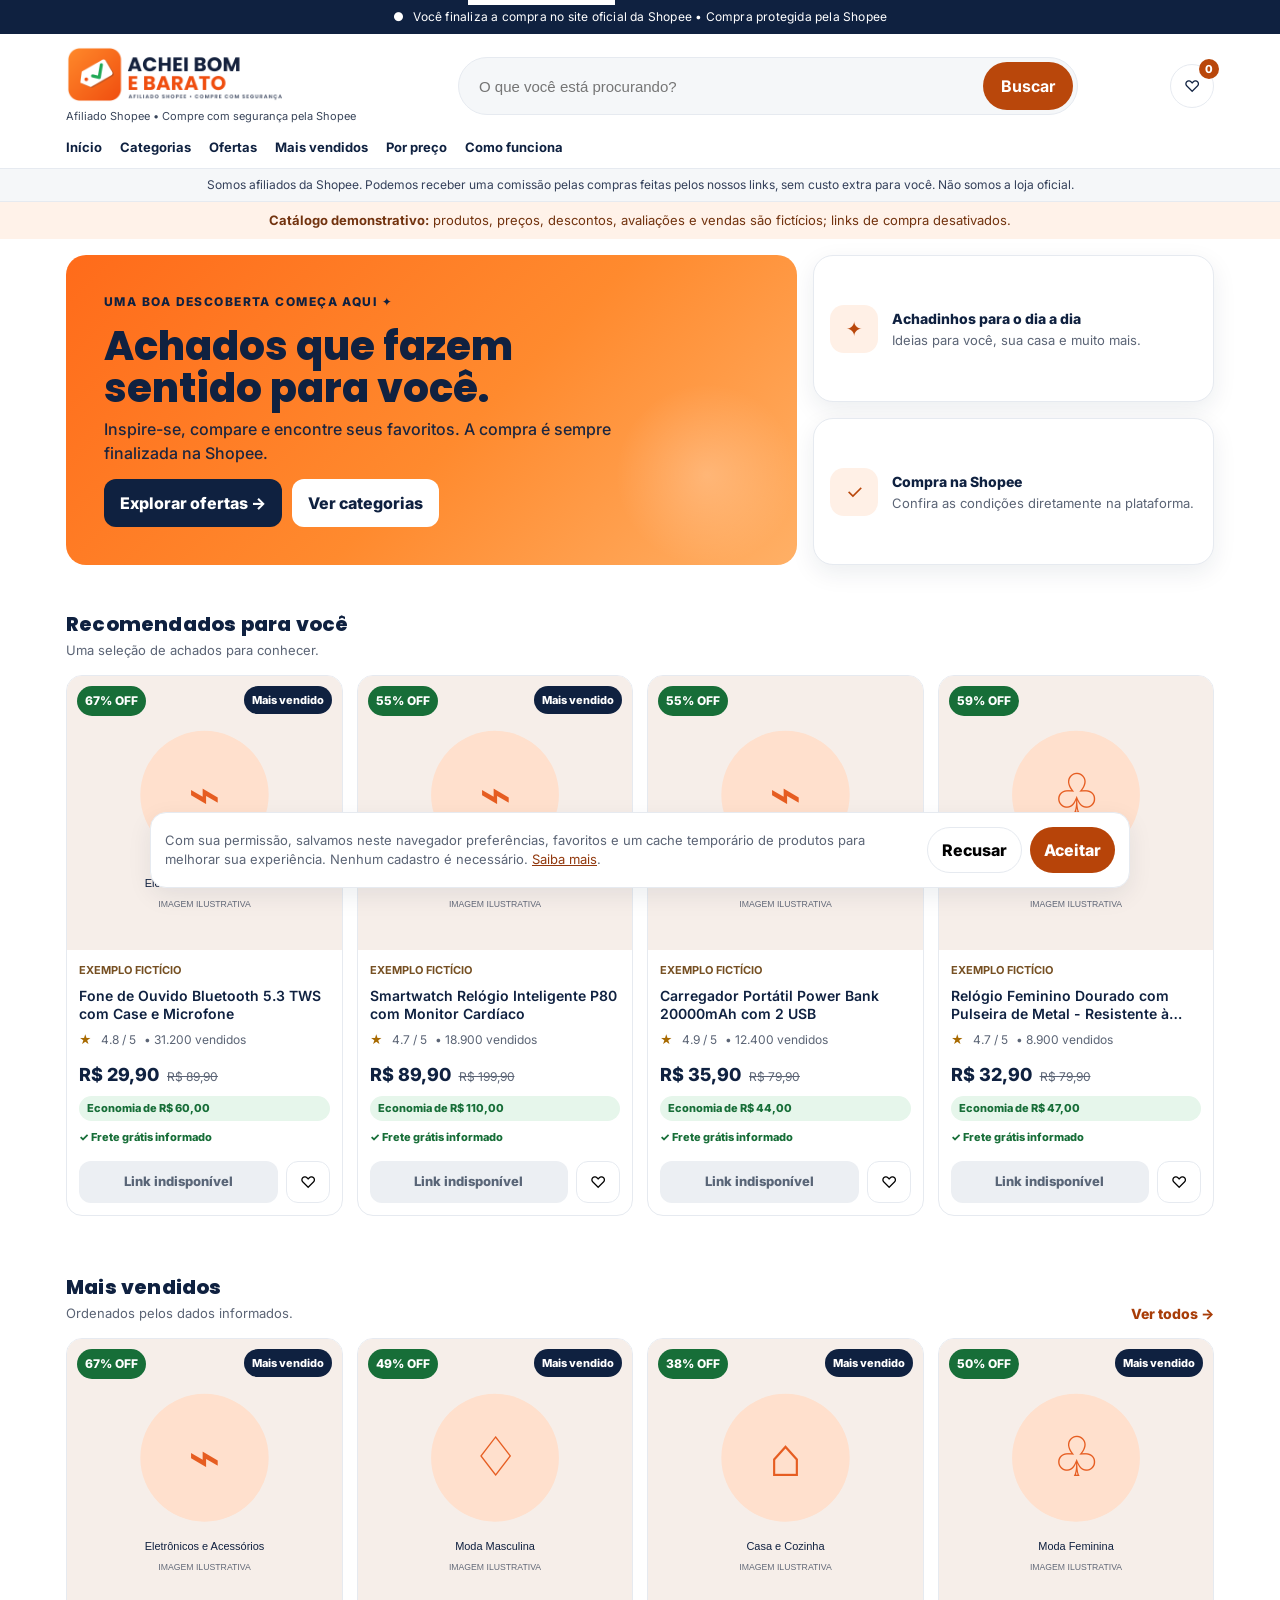
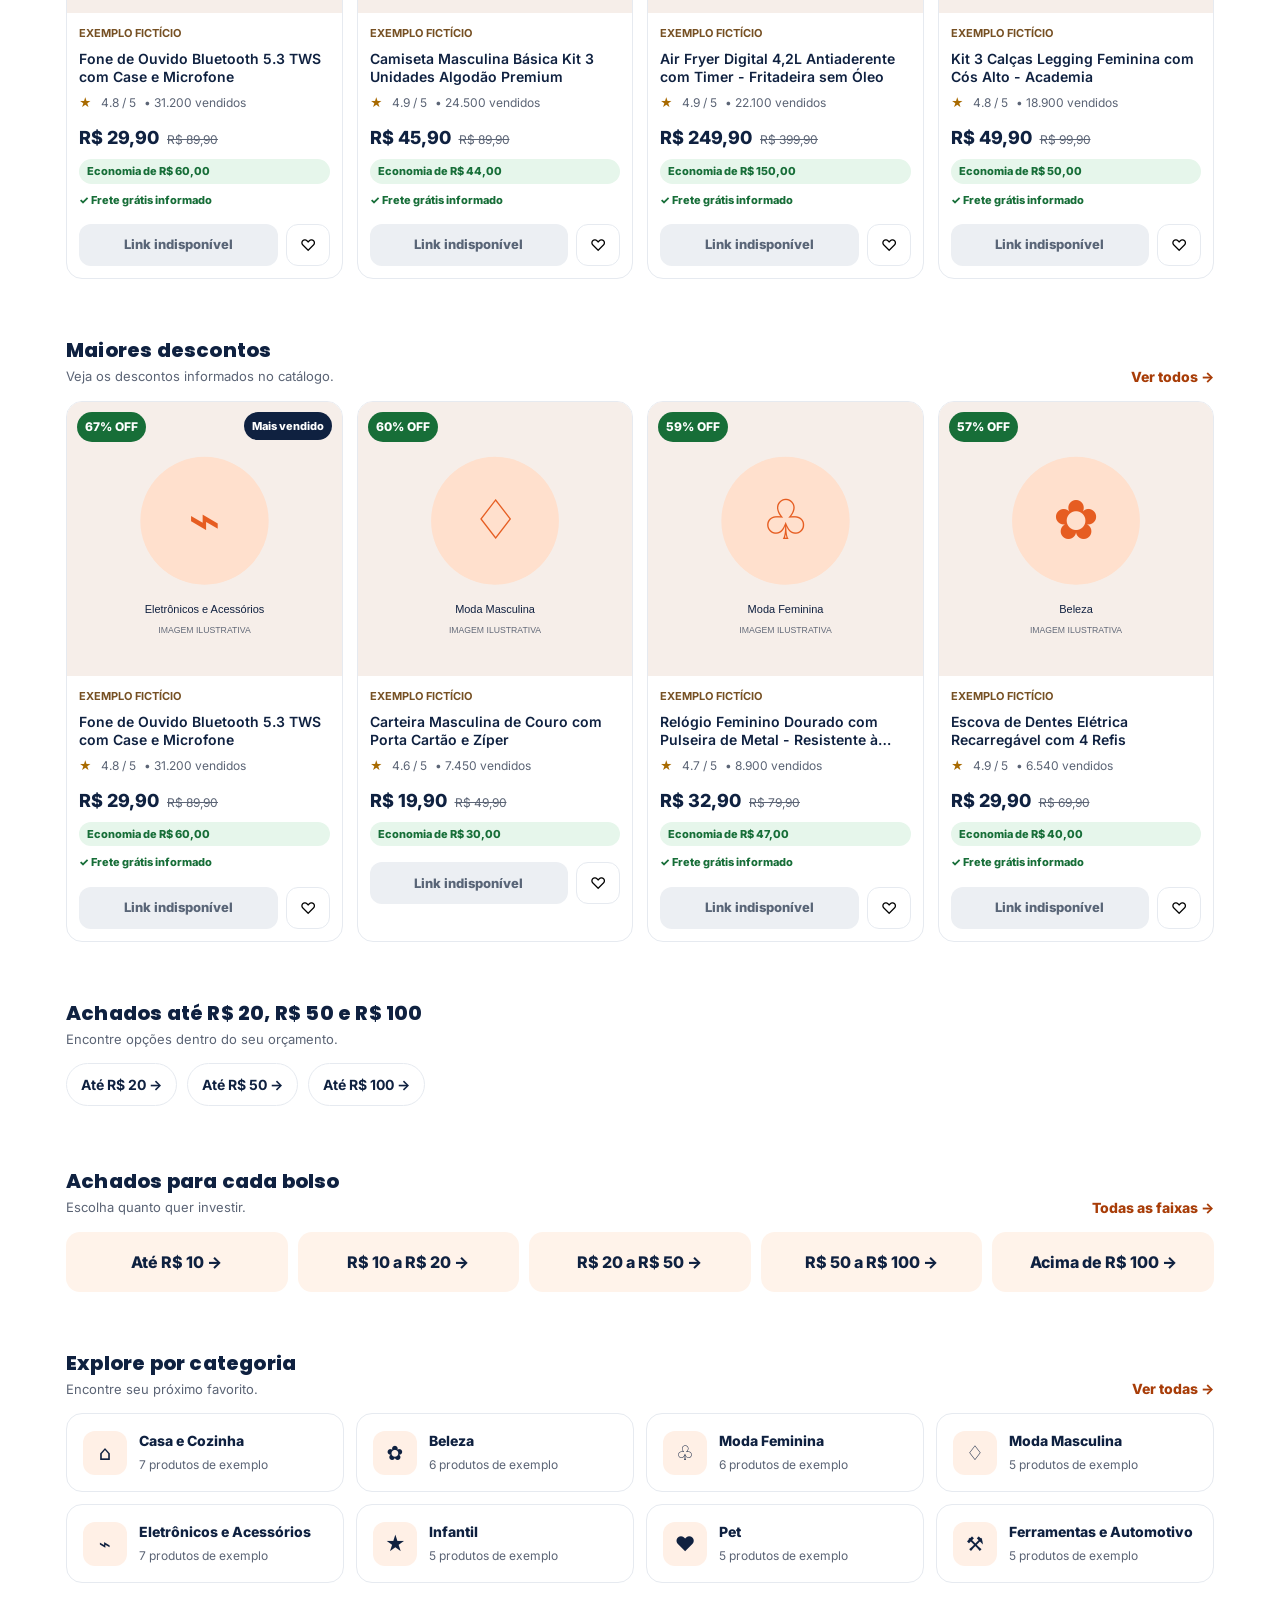
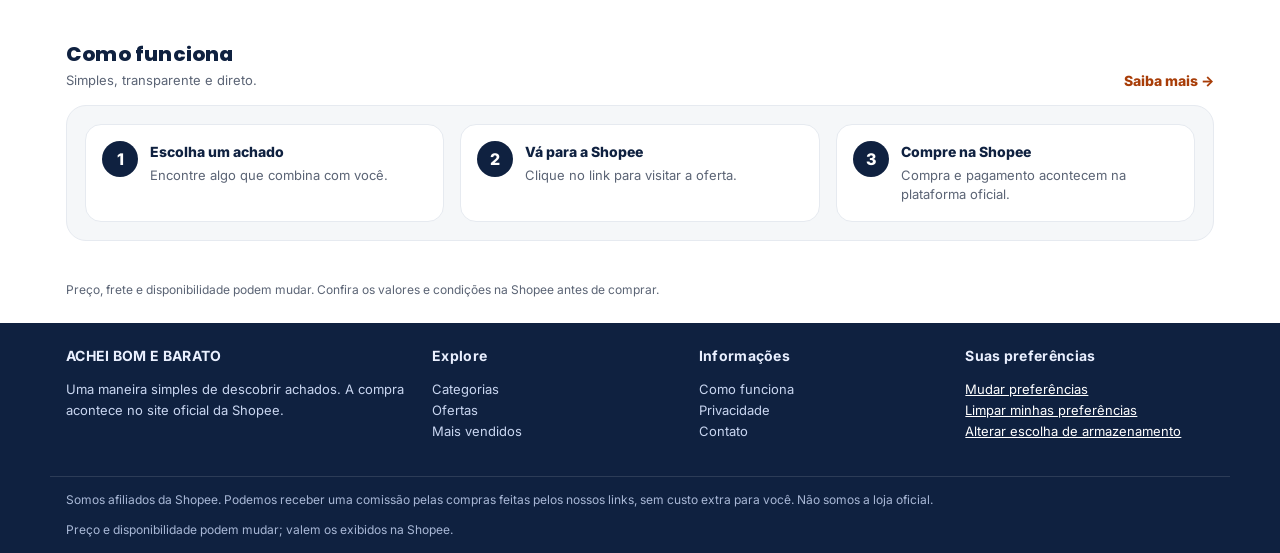
==== index.html @ 94a94089 "Add static site project" ====
<!doctype html><html lang="pt-BR"><head><meta charset="utf-8"><meta name="viewport" content="width=device-width, initial-scale=1"><title>Achados para o seu dia a dia | Achei Bom e Barato</title><meta name="description" content="Ofertas e achadinhos selecionados para descobrir na Shopee."><meta property="og:type" content="website"><meta property="og:title" content="Achados para o seu dia a dia | Achei Bom e Barato"><meta property="og:description" content="Ofertas e achadinhos selecionados para descobrir na Shopee."><meta name="twitter:card" content="summary"><meta name="twitter:title" content="Achados para o seu dia a dia | Achei Bom e Barato"><meta name="twitter:description" content="Ofertas e achadinhos selecionados para descobrir na Shopee."><link rel="stylesheet" href="style.css"></head><body data-page="index"><a class="skip" href="#conteudo">Pular para o conteúdo</a><div class="trust-bar"><span>● &nbsp; Você finaliza a compra no site oficial da Shopee • Compra protegida pela Shopee</span></div><header class="header"><div class="header-inner"><a class="brand" href="index.html" aria-label="Achei Bom e Barato - início"><img src="assets/logo.png" alt="Achei Bom e Barato"><span class="header-subtitle">Afiliado Shopee • Compre com segurança pela Shopee</span></a><div class="search-wrap"><form action="busca.html" method="get" role="search"><label class="skip" for="search">Buscar produtos</label><input id="search" name="q" type="search" placeholder="O que você está procurando?" autocomplete="off" aria-autocomplete="list" aria-controls="suggestions" aria-expanded="false"><button class="search-btn" type="submit">Buscar</button></form><div id="suggestions" class="suggestions" role="listbox"></div></div><div class="header-actions"><a class="icon-btn" href="busca.html?favoritos=1" aria-label="Ver favoritos">♡<span class="badge" id="fav-count">0</span></a></div></div><nav class="nav-row" aria-label="Navegação principal"><a href="index.html">Início</a><a href="categorias.html">Categorias</a><a href="ofertas.html">Ofertas</a><a href="mais-vendidos.html">Mais vendidos</a><a href="faixas-de-preco.html">Por preço</a><a href="como-funciona.html">Como funciona</a></nav></header><div class="affiliate-strip">Somos afiliados da Shopee. Podemos receber uma comissão pelas compras feitas pelos nossos links, sem custo extra para você. Não somos a loja oficial.</div><div class="demo-strip"><strong>Catálogo demonstrativo:</strong> produtos, preços, descontos, avaliações e vendas são fictícios; links de compra desativados.</div><main id="conteudo"><div class="hero"><div class="hero-grid"><div class="banner"><div class="banner-eyebrow">Uma boa descoberta começa aqui ✦</div><h1>Achados que fazem<br>sentido para você.</h1><p>Inspire-se, compare e encontre seus favoritos. A compra é sempre finalizada na Shopee.</p><div class="banner-cta"><a class="btn-primary" href="ofertas.html">Explorar ofertas →</a><a class="btn-light" href="categorias.html">Ver categorias</a></div></div><div class="side-cards"><div class="mini-card"><div class="ico">✦</div><div><h3>Achadinhos para o dia a dia</h3><p>Ideias para você, sua casa e muito mais.</p></div></div><div class="mini-card"><div class="ico">✓</div><div><h3>Compra na Shopee</h3><p>Confira as condições diretamente na plataforma.</p></div></div></div></div></div><div class="container"><section class="section"><div class="section-head"><div><h2>Recomendados para você</h2><p>Uma seleção de achados para conhecer.</p></div></div><div class="grid" id="recomendados"><div class="card skeleton"><div class="card-img"></div><div class="card-body"></div></div></div></section><section class="section"><div class="section-head"><div><h2>Continue de onde parou</h2><p>Seus produtos vistos recentemente.</p></div></div><div class="grid" id="continue"><div class="card skeleton"><div class="card-img"></div><div class="card-body"></div></div></div></section><section class="section"><div class="section-head"><div><h2>Quem viu isso também viu</h2><p>Mais produtos das categorias que você visitou.</p></div></div><div class="grid" id="relacionados"><div class="card skeleton"><div class="card-img"></div><div class="card-body"></div></div></div></section><section class="section"><div class="section-head"><div><h2>Mais vendidos</h2><p>Ordenados pelos dados informados.</p></div><a class="link" href="mais-vendidos.html">Ver todos →</a></div><div class="grid" id="vendidos"><div class="card skeleton"><div class="card-img"></div><div class="card-body"></div></div></div></section><section class="section"><div class="section-head"><div><h2>Maiores descontos</h2><p>Veja os descontos informados no catálogo.</p></div><a class="link" href="ofertas.html">Ver todos →</a></div><div class="grid" id="descontos"><div class="card skeleton"><div class="card-img"></div><div class="card-body"></div></div></div></section><section class="section"><div class="section-head"><div><h2>Achados até R$ 20, R$ 50 e R$ 100</h2><p>Encontre opções dentro do seu orçamento.</p></div></div><div class="chips"><a class="chip" href="busca.html?max=20">Até R$ 20 →</a><a class="chip" href="busca.html?max=50">Até R$ 50 →</a><a class="chip" href="busca.html?max=100">Até R$ 100 →</a></div></section><section class="section"><div class="section-head"><div><h2>Achados para cada bolso</h2><p>Escolha quanto quer investir.</p></div><a class="link" href="faixas-de-preco.html">Todas as faixas →</a></div><div class="price-links"><a class="price-tile" href="busca.html?max=10">Até R$ 10 →</a><a class="price-tile" href="busca.html?min=10&max=20">R$ 10 a R$ 20 →</a><a class="price-tile" href="busca.html?min=20&max=50">R$ 20 a R$ 50 →</a><a class="price-tile" href="busca.html?min=50&max=100">R$ 50 a R$ 100 →</a><a class="price-tile" href="busca.html?min=100">Acima de R$ 100 →</a></div></section><section class="section"><div class="section-head"><div><h2>Explore por categoria</h2><p>Encontre seu próximo favorito.</p></div><a class="link" href="categorias.html">Ver todas →</a></div><div id="cats" class="cat-grid"></div></section><section class="section"><div class="section-head"><div><h2>Como funciona</h2><p>Simples, transparente e direto.</p></div><a class="link" href="como-funciona.html">Saiba mais →</a></div><div class="how"><div class="step"><span class="step-num">1</span><div><h3>Escolha um achado</h3><p>Encontre algo que combina com você.</p></div></div><div class="step"><span class="step-num">2</span><div><h3>Vá para a Shopee</h3><p>Clique no link para visitar a oferta.</p></div></div><div class="step"><span class="step-num">3</span><div><h3>Compre na Shopee</h3><p>Compra e pagamento acontecem na plataforma oficial.</p></div></div></div></section><p class="info-text">Preço, frete e disponibilidade podem mudar. Confira os valores e condições na Shopee antes de comprar.</p></div></main><footer class="footer"><div class="footer-inner"><div><h4>ACHEI BOM E BARATO</h4><p>Uma maneira simples de descobrir achados. A compra acontece no site oficial da Shopee.</p></div><div><h4>Explore</h4><p><a href="categorias.html">Categorias</a><br><a href="ofertas.html">Ofertas</a><br><a href="mais-vendidos.html">Mais vendidos</a></p></div><div><h4>Informações</h4><p><a href="como-funciona.html">Como funciona</a><br><a href="privacidade.html">Privacidade</a><br><a href="contato.html">Contato</a></p></div><div><h4>Suas preferências</h4><p><button type="button" data-preferences>Mudar preferências</button><br><button type="button" data-clear>Limpar minhas preferências</button><br><button type="button" data-consent>Alterar escolha de armazenamento</button></p></div></div><div class="footer-bottom"><span>Somos afiliados da Shopee. Podemos receber uma comissão pelas compras feitas pelos nossos links, sem custo extra para você. Não somos a loja oficial.</span><span>Preço e disponibilidade podem mudar; valem os exibidos na Shopee.</span></div></footer><div id="cookie" class="lgpd" hidden><p>Com sua permissão, salvamos neste navegador preferências, favoritos e um cache temporário de produtos para melhorar sua experiência. Nenhum cadastro é necessário. <a class="cookie-link" href="privacidade.html">Saiba mais</a>.</p><div class="lgpd-actions"><button class="btn-decline" data-decline>Recusar</button><button class="btn-accept" data-accept>Aceitar</button></div></div><div id="modal" class="modal" hidden><div class="modal-backdrop" data-close></div><section class="modal-box" role="dialog" aria-modal="true" aria-labelledby="modal-title" tabindex="-1"><div class="modal-head"><h3 id="modal-title"></h3><button class="close" data-close aria-label="Fechar">×</button></div><div class="modal-body" id="modal-body"></div></section></div><script src="app.js" defer></script></body></html>
---- style.css ----
/* ACHEI BOM E BARATO - style.css
   Paleta: laranja #FF6B1A / #FF5A00, navy #0F2140, branco, cinza #F5F7FA, verde #12A150
   Tipografia: Poppins + Inter via Google Fonts
   Mobile-first, acessível, performance
*/
@import url('https://fonts.googleapis.com/css2?family=Inter:wght@400;500;600;700&family=Poppins:wght@600;700;800&display=swap');

:root{
  --laranja:#FF6B1A;
  --laranja-esc:#E85E12;
  --laranja-claro:#FFF0E6;
  --navy:#0F2140;
  --navy-2:#132A52;
  --cinza-bg:#F5F7F9;
  --cinza-borda:#E6EAF0;
  --cinza-text:#5B6475;
  --verde:#12A150;
  --verde-claro:#E6F6EB;
  --branco:#FFFFFF;
  --sombra:0 8px 24px rgba(15,33,64,.08);
  --sombra-hover:0 12px 32px rgba(15,33,64,.14);
  --raio:16px;
  --raio-sm:10px;
  --max:1180px;
}
*{box-sizing:border-box}
html{scroll-behavior:smooth}
body{
  margin:0;
  font-family:Inter, system-ui, -apple-system, Segoe UI, Roboto, Arial, sans-serif;
  color:var(--navy);
  background:var(--branco);
  line-height:1.5;
}
img{max-width:100%;display:block}
a{color:inherit;text-decoration:none}
a:focus-visible, button:focus-visible, input:focus-visible, select:focus-visible{outline:3px solid #FFD2B8; outline-offset:2px}
button{font:inherit}

/* --- Top trust bar --- */
.trust-bar{
  background:var(--navy);
  color:#fff;
  font-size:13px;
  text-align:center;
  padding:8px 14px;
  letter-spacing:.2px;
}
.trust-bar span{display:inline-flex;align-items:center;gap:8px;flex-wrap:wrap;justify-content:center}
.trust-bar .dot{width:8px;height:8px;background:var(--verde);border-radius:999px;display:inline-block;box-shadow:0 0 0 6px rgba(18,161,80,.18)}

/* --- Header --- */
.header{
  position:sticky;top:0;z-index:40;
  background:rgba(255,255,255,.96); backdrop-filter: blur(10px);
  border-bottom:1px solid var(--cinza-borda);
}
.header-inner{
  max-width:var(--max);margin:0 auto;
  padding:12px 16px;
  display:grid;grid-template-columns:auto 1fr auto;
  gap:16px;align-items:center;
}
.brand{display:flex;align-items:center;gap:12px;min-width:0}
.brand img{height:54px;width:auto;object-fit:contain}
.brand-text{line-height:1}
.brand-text strong{font-family:Poppins,sans-serif;font-weight:800;font-size:20px;color:var(--navy);display:block;letter-spacing:.2px}
.brand-text small{font-size:11px;color:var(--cinza-text);font-weight:600;letter-spacing:.2px}
.nav{display:flex;align-items:center;gap:10px}
.nav a{font-weight:600;font-size:14px;padding:8px 12px;border-radius:999px;color:var(--navy)}
.nav a:hover{background:var(--laranja-claro)}
.nav a.active{background:var(--navy);color:#fff}
.menu-btn{display:none;border:1px solid var(--cinza-borda);background:#fff;border-radius:10px;padding:10px 12px}
.search-wrap{position:relative;max-width:620px;width:100%;justify-self:center}
.search-wrap form{display:flex;align-items:center;gap:0;background:var(--cinza-bg);border:1px solid var(--cinza-borda);border-radius:999px;padding:4px;overflow:hidden}
.search-wrap input{flex:1;border:0;background:transparent;padding:12px 16px;font-size:15px;outline:none;min-width:0}
.search-wrap button.search-btn{background:var(--laranja);color:#fff;border:0;border-radius:999px;padding:12px 18px;font-weight:700;cursor:pointer}
.search-wrap button.search-btn:hover{background:var(--laranja-esc)}
.suggestions{
  position:absolute;left:0;right:0;top:calc(100% + 8px);
  background:#fff;border:1px solid var(--cinza-borda);border-radius:16px;box-shadow:var(--sombra);
  overflow:hidden;display:none;max-height:360px;overflow-y:auto;z-index:50
}
.suggestions.open{display:block}
.sug-item{padding:12px 14px;display:flex;align-items:center;gap:10px;cursor:pointer;font-size:14px}
.sug-item:hover,.sug-item[aria-selected="true"]{background:var(--laranja-claro)}
.sug-item small{color:var(--cinza-text)}
.header-actions{display:flex;align-items:center;gap:8px}
.icon-btn{position:relative;border:1px solid var(--cinza-borda);background:#fff;border-radius:999px;width:44px;height:44px;display:grid;place-items:center;cursor:pointer}
.icon-btn:hover{background:var(--cinza-bg)}
.badge{position:absolute;top:-6px;right:-6px;background:var(--laranja);color:#fff;font-size:11px;font-weight:800;min-width:20px;height:20px;border-radius:999px;display:grid;place-items:center;padding:0 4px}

/* --- Hero / Banner --- */
.hero{max-width:var(--max);margin:16px auto;padding:0 16px}
.hero-grid{display:grid;grid-template-columns:1.55fr .85fr;gap:16px}
.banner{
  background:linear-gradient(135deg, #FF6B1A 0%, #FF8A2E 55%, #FFB066 100%);
  color:#fff;border-radius:20px;padding:24px;position:relative;overflow:hidden;min-height:280px;
  display:flex;flex-direction:column;justify-content:center;
}
.banner::after{content:"";position:absolute;inset:auto -40px -40px auto;width:260px;height:260px;background:radial-gradient(closest-side, rgba(255,255,255,.22), transparent 70%);border-radius:50%}
.banner h1{font-family:Poppins,sans-serif;font-size:32px;line-height:1.05;margin:0 0 8px;font-weight:800;text-shadow:0 2px 10px rgba(0,0,0,.08)}
.banner p{margin:0 0 14px;opacity:.95;font-weight:500;max-width:560px}
.banner-cta{display:flex;gap:10px;flex-wrap:wrap}
.btn-primary{background:var(--navy);color:#fff;border:0;border-radius:12px;padding:12px 16px;font-weight:800;cursor:pointer;display:inline-flex;align-items:center;gap:8px}
.btn-primary:hover{background:var(--navy-2)}
.btn-light{background:#fff;color:var(--navy);border:0;border-radius:12px;padding:12px 16px;font-weight:800;cursor:pointer}
.side-cards{display:grid;gap:16px}
.mini-card{background:#fff;border:1px solid var(--cinza-borda);border-radius:20px;padding:16px;display:flex;gap:14px;align-items:center;box-shadow:var(--sombra)}
.mini-card .ico{width:48px;height:48px;border-radius:14px;display:grid;place-items:center;background:var(--laranja-claro);color:var(--laranja);font-size:20px;flex:0 0 48px}
.mini-card h3{margin:0;font-size:14px;font-weight:800}
.mini-card p{margin:2px 0 0;color:var(--cinza-text);font-size:13px}

/* --- Sections --- */
.container{max-width:var(--max);margin:0 auto;padding:0 16px}
.section{padding:18px 0}
.section-head{display:flex;align-items:end;justify-content:space-between;gap:12px;margin-bottom:14px}
.section-head h2{font-family:Poppins,sans-serif;margin:0;font-size:20px;font-weight:800;letter-spacing:.2px}
.section-head p{margin:2px 0 0;color:var(--cinza-text);font-size:13px}
.link{color:var(--laranja);font-weight:800;font-size:14px}
.link:hover{text-decoration:underline}

/* --- Chips faixas de preço --- */
.chips{display:flex;gap:10px;overflow:auto;padding-bottom:4px;scrollbar-width:none}
.chips::-webkit-scrollbar{display:none}
.chip{flex:0 0 auto;background:#fff;border:1px solid var(--cinza-borda);border-radius:999px;padding:10px 14px;font-weight:700;font-size:14px;display:inline-flex;align-items:center;gap:8px}
.chip.active, .chip:hover{border-color:var(--laranja);background:var(--laranja-claro)}
.chip .price{color:var(--laranja)}

/* --- Vitrine categorias --- */
.cat-grid{display:grid;grid-template-columns:repeat(4,1fr);gap:12px}
.cat-card{background:#fff;border:1px solid var(--cinza-borda);border-radius:16px;padding:16px;display:flex;align-items:center;gap:12px;transition:transform .18s, box-shadow .18s}
.cat-card:hover{transform:translateY(-2px);box-shadow:var(--sombra-hover)}
.cat-icon{width:44px;height:44px;border-radius:12px;display:grid;place-items:center;background:var(--laranja-claro);font-size:20px}
.cat-card h3{margin:0;font-size:14px;font-weight:800}
.cat-card small{color:var(--cinza-text);font-size:12px}

/* --- Product grid --- */
.grid{display:grid;grid-template-columns:repeat(4,1fr);gap:14px}
.card{
  background:#fff;border:1px solid var(--cinza-borda);border-radius:16px;overflow:hidden;
  display:flex;flex-direction:column;transition:transform .18s, box-shadow .18s;
}
.card:hover{transform:translateY(-3px);box-shadow:var(--sombra-hover)}
.card-img{position:relative;aspect-ratio:1/1;background:var(--cinza-bg);overflow:hidden}
.card-img img{width:100%;height:100%;object-fit:cover;transition:scale .35s}
.card:hover .card-img img{scale:1.04}
.badge-desconto{position:absolute;left:10px;top:10px;background:var(--verde);color:#fff;font-weight:800;font-size:12px;padding:6px 8px;border-radius:999px}
.badge-topo{position:absolute;right:10px;top:10px;background:var(--navy);color:#fff;font-size:11px;font-weight:800;padding:6px 8px;border-radius:999px}
.card-body{padding:12px;display:flex;flex-direction:column;gap:8px;flex:1}
.title{
  font-size:14px;font-weight:600;line-height:1.3;min-height:36px;
  display:-webkit-box;-webkit-line-clamp:2;-webkit-box-orient:vertical;overflow:hidden;
}
.meta{display:flex;align-items:center;gap:8px;font-size:12px;color:var(--cinza-text);flex-wrap:wrap}
.stars{color:#FFB400;letter-spacing:1px}
.price-row{display:flex;align-items:baseline;gap:8px;flex-wrap:wrap;margin-top:4px}
.price{font-size:18px;font-weight:800;color:var(--navy)}
.old{font-size:12px;color:var(--cinza-text);text-decoration:line-through}
.economia{font-size:11px;font-weight:800;color:var(--verde);background:var(--verde-claro);padding:4px 8px;border-radius:999px}
.card-actions{display:flex;gap:8px;margin-top:8px}
.btn-shop{flex:1;background:var(--laranja);color:#fff;border:0;border-radius:12px;padding:11px 12px;font-weight:800;cursor:pointer;display:inline-flex;justify-content:center;align-items:center;gap:6px}
.btn-shop:hover{background:var(--laranja-esc)}
.btn-fav{width:44px;height:42px;border-radius:12px;border:1px solid var(--cinza-borda);background:#fff;cursor:pointer;display:grid;place-items:center;font-size:16px}
.btn-fav.active{background:var(--laranja-claro);border-color:var(--laranja);color:var(--laranja)}
.fretegratis{font-size:11px;font-weight:800;color:var(--verde);display:inline-flex;align-items:center;gap:6px}
.card.skeleton{animation:pulse 1.2s infinite}
@keyframes pulse{0%{opacity:.9}50%{opacity:.6}100%{opacity:.9}}
.skeleton .card-img{background:linear-gradient(90deg, #eee 25%, #f5f5f5 37%, #eee 63%);background-size:400% 100%;animation:shimmer 1.4s infinite}
@keyframes shimmer{0%{background-position:100% 0}100%{background-position:-100% 0}}

/* --- How it works --- */
.how{background:var(--cinza-bg);border:1px solid var(--cinza-borda);border-radius:20px;padding:18px;display:grid;grid-template-columns:repeat(3,1fr);gap:16px}
.step{background:#fff;border:1px solid var(--cinza-borda);border-radius:16px;padding:16px;display:flex;gap:12px;align-items:flex-start}
.step-num{width:36px;height:36px;border-radius:999px;background:var(--navy);color:#fff;display:grid;place-items:center;font-weight:800;flex:0 0 36px}
.step h3{margin:0;font-size:14px;font-weight:800}
.step p{margin:4px 0 0;color:var(--cinza-text);font-size:13px}

/* --- Filters layout --- */
.layout{display:grid;grid-template-columns:280px 1fr;gap:16px;max-width:var(--max);margin:0 auto;padding:0 16px}
.filters{background:#fff;border:1px solid var(--cinza-borda);border-radius:16px;padding:16px;height:max-content;position:sticky;top:96px}
.filters h3{margin:0 0 10px;font-size:14px;font-weight:800}
.field{margin-bottom:14px}
.field label{font-size:13px;font-weight:700;display:block;margin-bottom:6px}
.field input, .field select{width:100%;border:1px solid var(--cinza-borda);border-radius:10px;padding:10px 12px;font-size:14px;background:#fff}
.range2{display:grid;grid-template-columns:1fr 1fr;gap:8px}
.check{display:flex;align-items:center;gap:8px;font-size:14px;margin:6px 0}
.check input{accent-color:var(--laranja)}
.pills{display:flex;flex-wrap:wrap;gap:8px}
.pill{border:1px solid var(--cinza-borda);background:#fff;border-radius:999px;padding:8px 12px;font-size:13px;font-weight:700;cursor:pointer}
.pill.active{background:var(--navy);color:#fff;border-color:var(--navy)}
.toolbar{display:flex;align-items:center;justify-content:space-between;gap:12px;flex-wrap:wrap;margin-bottom:12px}
.toolbar .count{color:var(--cinza-text);font-size:14px}
.toolbar select{border:1px solid var(--cinza-borda);border-radius:10px;padding:10px 12px;background:#fff;font-weight:600}
.drawer{display:none}
.loadmore{text-align:center;margin:18px 0}
.btn-outline{border:1px solid var(--cinza-borda);background:#fff;border-radius:12px;padding:12px 16px;font-weight:800;cursor:pointer}
.btn-outline:hover{background:var(--cinza-bg)}
.empty{background:#fff;border:1px dashed var(--cinza-borda);border-radius:16px;padding:22px;text-align:center;color:var(--cinza-text)}

/* --- Breadcrumbs --- */
.breadcrumbs{max-width:var(--max);margin:12px auto;padding:0 16px;color:var(--cinza-text);font-size:13px;display:flex;gap:8px;flex-wrap:wrap}
.breadcrumbs a{color:var(--navy);font-weight:600}
.breadcrumbs a:hover{text-decoration:underline}

/* --- Pages: categorias grandes --- */
.cat-large-grid{display:grid;grid-template-columns:repeat(2,1fr);gap:14px}
.cat-large{background:#fff;border:1px solid var(--cinza-borda);border-radius:20px;padding:18px;display:flex;align-items:center;gap:14px;transition:transform .18s, box-shadow .18s}
.cat-large:hover{transform:translateY(-2px);box-shadow:var(--sombra-hover)}
.cat-large .icon{width:56px;height:56px;border-radius:16px;display:grid;place-items:center;background:var(--laranja-claro);font-size:26px}
.cat-large h3{margin:0;font-family:Poppins,sans-serif;font-size:16px}
.cat-large p{margin:4px 0 0;color:var(--cinza-text);font-size:13px}

/* --- Texto pages --- */
.prose{max-width:820px;margin:0 auto;padding:0 16px}
.prose h1{font-family:Poppins,sans-serif;font-size:28px;margin:16px 0 8px}
.prose h2{font-size:18px;margin:22px 0 8px}
.prose p, .prose li{color:#2a3344;line-height:1.7}
.prose ul{padding-left:18px}
.form{display:grid;gap:12px;max-width:560px}
.form input, .form textarea, .form select{border:1px solid var(--cinza-borda);border-radius:12px;padding:12px 14px;font-size:14px}
.form textarea{min-height:120px;resize:vertical}

/* --- Modals --- */
.modal{position:fixed;inset:0;display:none;z-index:60}
.modal.open{display:block}
.modal-backdrop{position:absolute;inset:0;background:rgba(15,33,64,.56);backdrop-filter:blur(4px)}
.modal-box{
  position:relative;max-width:560px;margin:6vh auto;background:#fff;border-radius:20px;overflow:hidden;
  box-shadow:0 24px 64px rgba(0,0,0,.22);border:1px solid var(--cinza-borda)
}
.modal-head{display:flex;align-items:center;justify-content:space-between;padding:14px 16px;border-bottom:1px solid var(--cinza-borda)}
.modal-head h3{margin:0;font-family:Poppins,sans-serif;font-size:16px}
.modal-body{padding:16px}
.close{border:0;background:#fff;border:1px solid var(--cinza-borda);width:36px;height:36px;border-radius:999px;cursor:pointer;display:grid;place-items:center}
.promo-card{display:grid;grid-template-columns:140px 1fr;gap:14px;align-items:center}
.promo-card img{width:140px;height:140px;object-fit:cover;border-radius:14px;background:var(--cinza-bg)}
.welcome-actions{display:flex;gap:10px;margin-top:12px}
.choice-grid{display:grid;grid-template-columns:repeat(3,1fr);gap:10px}
.choice{border:1px solid var(--cinza-borda);border-radius:14px;padding:12px;text-align:center;cursor:pointer;background:#fff;font-weight:700}
.choice:hover{border-color:var(--laranja);background:var(--laranja-claro)}
.choice.active{background:var(--navy);color:#fff;border-color:var(--navy)}

/* LGPD bar */
.lgpd{
  position:fixed;left:12px;right:12px;bottom:12px;z-index:55;
  background:#fff;border:1px solid var(--cinza-borda);border-radius:16px;box-shadow:var(--sombra);
  padding:14px;display:flex;gap:12px;align-items:center;justify-content:space-between;flex-wrap:wrap;
  max-width:980px;margin:0 auto
}
.lgpd p{margin:0;color:var(--cinza-text);font-size:13px;flex:1;min-width:220px}
.lgpd-actions{display:flex;gap:8px;flex-wrap:wrap}
.btn-accept{background:var(--laranja);color:#fff;border:0;border-radius:999px;padding:10px 14px;font-weight:800;cursor:pointer}
.btn-decline{background:#fff;border:1px solid var(--cinza-borda);border-radius:999px;padding:10px 14px;font-weight:800;cursor:pointer}

/* --- Footer --- */
.footer{background:var(--navy);color:#EAF0FF;margin-top:24px}
.footer-inner{max-width:var(--max);margin:0 auto;padding:22px 16px;display:grid;grid-template-columns:1.4fr 1fr 1fr 1fr;gap:18px}
.footer h4{margin:0 0 10px;font-size:14px;letter-spacing:.3px}
.footer a, .footer p{color:#C9D6F0;font-size:13px;line-height:1.6}
.footer a:hover{color:#fff;text-decoration:underline}
.footer-bottom{border-top:1px solid rgba(255,255,255,.12);padding:14px 16px;max-width:var(--max);margin:0 auto;color:#A9B8D6;font-size:12px;display:flex;justify-content:space-between;gap:12px;flex-wrap:wrap}
.disclaimer{background:#0C1A33;color:#C9D6F0;border:1px solid rgba(255,255,255,.08);border-radius:12px;padding:10px 12px;font-size:12px;margin-top:10px}

/* --- Banners pequenos --- */
.notice{background:var(--laranja-claro);border:1px solid #FFD2B8;color:var(--navy);border-radius:12px;padding:10px 12px;font-size:13px}

/* --- Mobile --- */
@media (max-width: 960px){
  .header-inner{grid-template-columns:1fr auto;grid-template-areas:"brand actions" "search search"}
  .brand{grid-area:brand}
  .search-wrap{grid-area:search}
  .header-actions{grid-area:actions}
  .nav{display:none}
  .nav.open{display:flex;position:absolute;left:0;right:0;top:100%;background:#fff;border-bottom:1px solid var(--cinza-borda);padding:10px 16px;flex-wrap:wrap;box-shadow:var(--sombra)}
  .menu-btn{display:inline-grid}
  .hero-grid{grid-template-columns:1fr}
  .grid{grid-template-columns:repeat(2,1fr)}
  .cat-grid{grid-template-columns:repeat(2,1fr)}
  .how{grid-template-columns:1fr}
  .footer-inner{grid-template-columns:1fr 1fr}
  .layout{grid-template-columns:1fr}
  .filters{display:none}
  .filters.open{display:block;position:fixed;inset:0;z-index:45;background:rgba(15,33,64,.5);padding:16px;overflow:auto}
  .filters.open .panel{background:#fff;border-radius:16px;padding:16px;max-width:420px;margin:0 auto}
  .drawer{display:inline-flex}
  .cat-large-grid{grid-template-columns:1fr}
  .promo-card{grid-template-columns:1fr}
  .promo-card img{width:100%;height:220px}
  .choice-grid{grid-template-columns:repeat(2,1fr)}
}
@media (max-width: 560px){
  .brand img{height:42px}
  .brand-text strong{font-size:16px}
  .banner h1{font-size:26px}
  .section-head h2{font-size:18px}
  .grid{grid-template-columns:repeat(2,1fr);gap:10px}
  .card-body{padding:10px}
  .title{font-size:13px}
  .price{font-size:16px}
}
/* Ajustes do catálogo e estados acessíveis */
[hidden]{display:none!important}.skip{position:absolute;top:-100px;left:10px;background:#fff;padding:12px;z-index:100}.skip:focus{top:10px}.header-inner{grid-template-columns:300px minmax(200px,1fr) auto}.brand img{height:auto;width:230px}.brand-text small{display:block;font-size:10px;line-height:1.25}.brand-text strong{font-size:12px}.brand-text{position:absolute;left:-9999px}.header-subtitle{font-size:11px;color:#39455a;line-height:1.25}.brand{display:block}.affiliate-strip{background:#f5f7f9;border-bottom:1px solid #e6eaf0;text-align:center;font-size:12px;color:#34405a;padding:7px 15px}.demo-strip{background:#fff2e9;color:#72330f;padding:9px;text-align:center;font-size:13px}.nav-row{max-width:1180px;margin:auto;padding:0 16px 10px;display:flex;gap:18px;flex-wrap:wrap;font-weight:700;font-size:13px}.nav-row a:hover{text-decoration:underline}.page-title{font-family:Poppins,sans-serif;font-size:28px;margin:12px 0 6px}.page-intro{color:#5b6475;margin:0 0 20px}.section{padding:28px 0}.banner{padding:38px}.banner h1{font-size:40px}.banner-eyebrow{text-transform:uppercase;font-size:12px;letter-spacing:.12em;font-weight:800;margin-bottom:14px}.card-img img{object-fit:cover}.example-label{font-size:11px;font-weight:700;color:#765023}.btn-shop[aria-disabled=true]{background:#eceff3;color:#596577;cursor:not-allowed}.btn-shop[aria-disabled=true]:hover{background:#eceff3}.modal-box{max-height:90vh;overflow:auto}.compact-list{display:grid;gap:8px}.compact-product{display:flex;gap:10px;align-items:center;border:1px solid #e6eaf0;border-radius:10px;padding:8px}.compact-product img{width:60px;height:60px;border-radius:8px}.compact-product div{flex:1}.compact-product p{margin:0;font-size:13px}.footer button{color:#fff;background:none;border:0;text-decoration:underline;cursor:pointer;padding:0}.price-links{display:grid;grid-template-columns:repeat(5,1fr);gap:10px}.price-tile{background:#fff3ea;padding:18px;border-radius:14px;text-align:center;font-weight:800}.skeleton .card-body{height:145px;background:linear-gradient(90deg,#fff,#f0f1f4,#fff);background-size:200%;animation:shimmer 1.4s infinite}.filter-close{display:none}.form label{font-weight:700;font-size:14px}.form input,.form textarea{width:100%}.prose{padding-bottom:32px}.notice a{text-decoration:underline}.filters .panel{max-height:calc(100vh - 120px);overflow:auto}.info-text{font-size:12px;color:#5b6475}.filters .check label{display:inline;margin:0}.filters .check input{width:auto}.toolbar label{font-size:14px}.btn-shop{font-size:13px}.badge-desconto{background:#176e38}.fretegratis,.economia{color:#176e38}.link{color:#a83d08}.stars{color:#a86a00}.cookie-link{color:#91380d;text-decoration:underline}.close{font-size:20px}.modal-box:focus{outline:none}.modal footer{padding-top:10px}.btn-accept{background:#b74409}.modal-body p{color:#4e5b6b}.sug-item{display:block;width:100%;text-align:left;background:#fff;border:0}.trust-bar{font-size:12px}
@media(max-width:960px){.header-inner{grid-template-columns:1fr auto}.brand img{width:190px}.nav-row{overflow:auto;flex-wrap:nowrap;white-space:nowrap;padding-bottom:10px}.filters.open .panel{max-height:none}.filter-close{display:block;float:right}.price-links{grid-template-columns:repeat(2,1fr)}.banner h1{font-size:31px}}
@media(max-width:560px){.brand img{width:155px}.header-subtitle{font-size:10px}.banner{padding:26px}.banner h1{font-size:28px}.card-actions{flex-wrap:wrap}.btn-shop{min-width:100px}.modal-box{margin:4vh 12px}.trust-bar .dot{display:none}}
:root{--laranja:#b9470b;--laranja-esc:#91370a}.banner{color:#102140}.banner h1{text-shadow:none}.banner p{color:#102140}.btn-shop{background:#b9470b}.search-wrap button.search-btn{background:#b9470b}.badge{background:#b9470b}
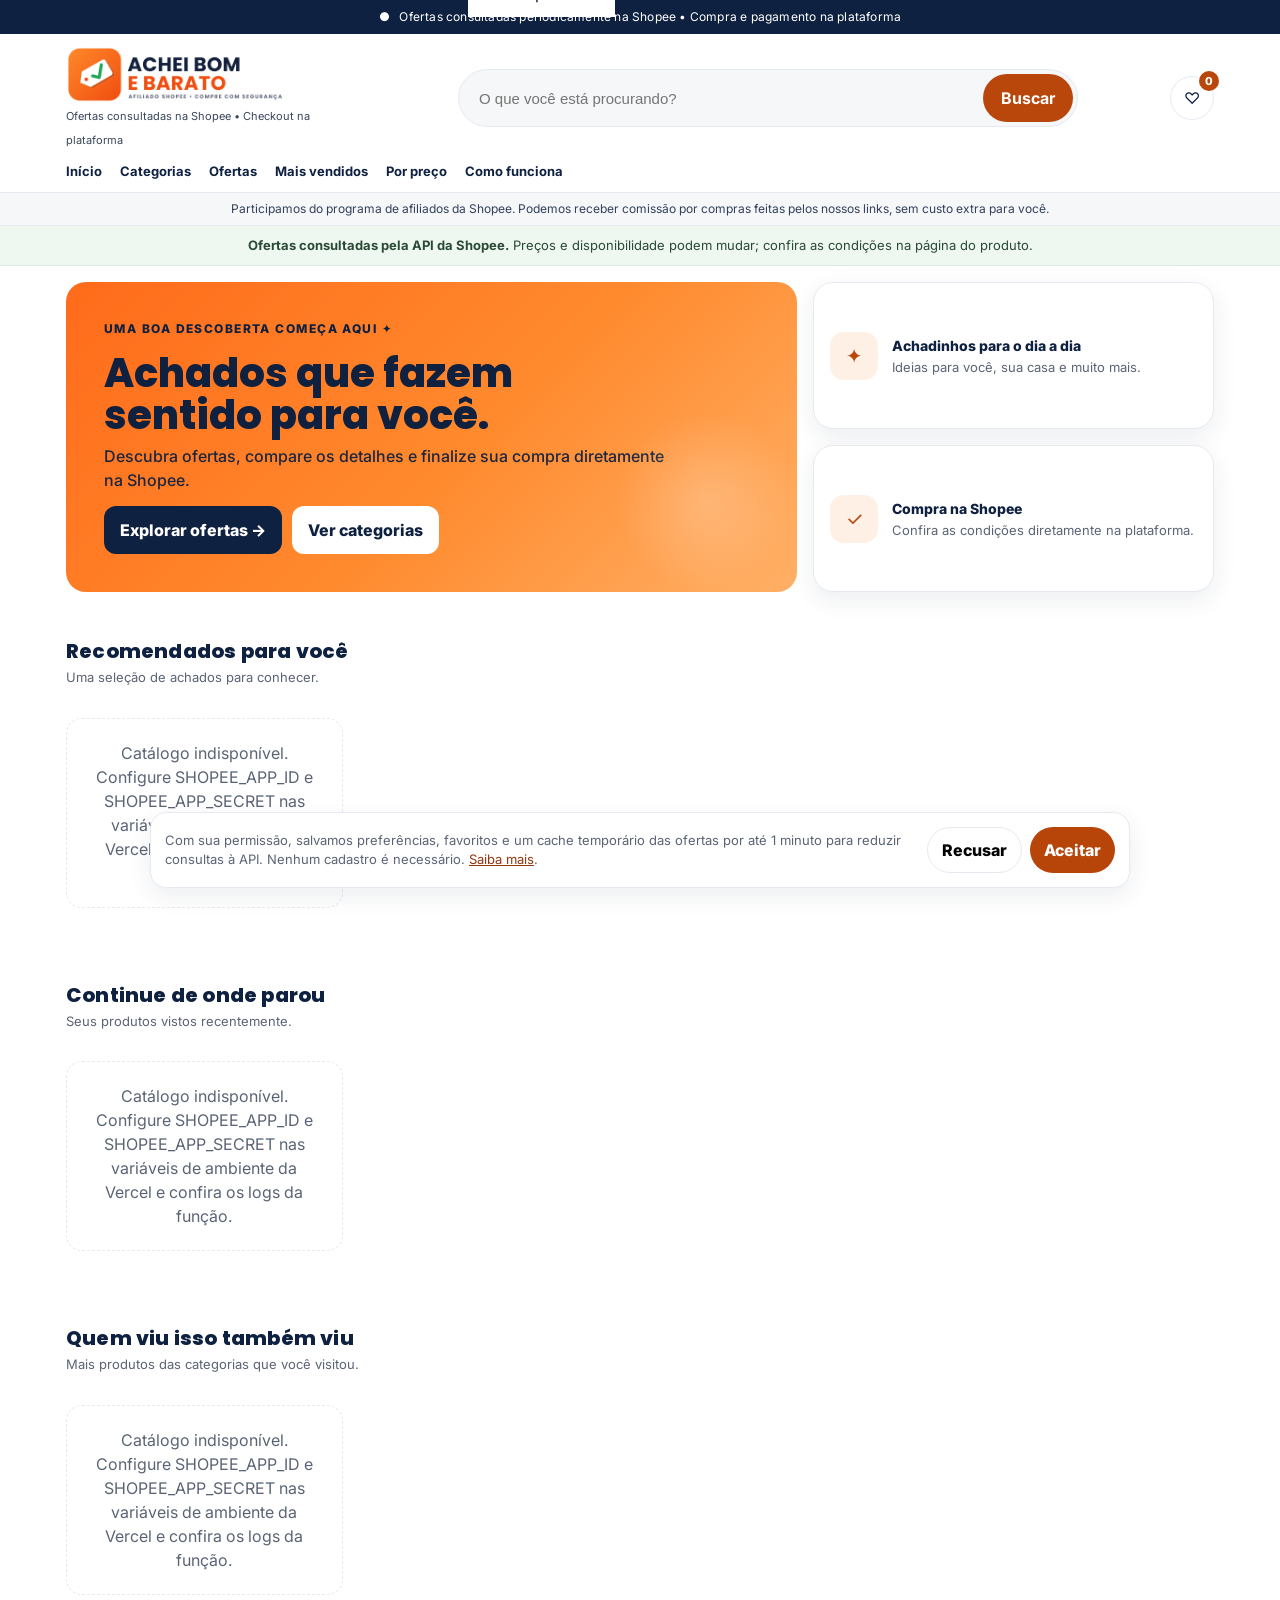
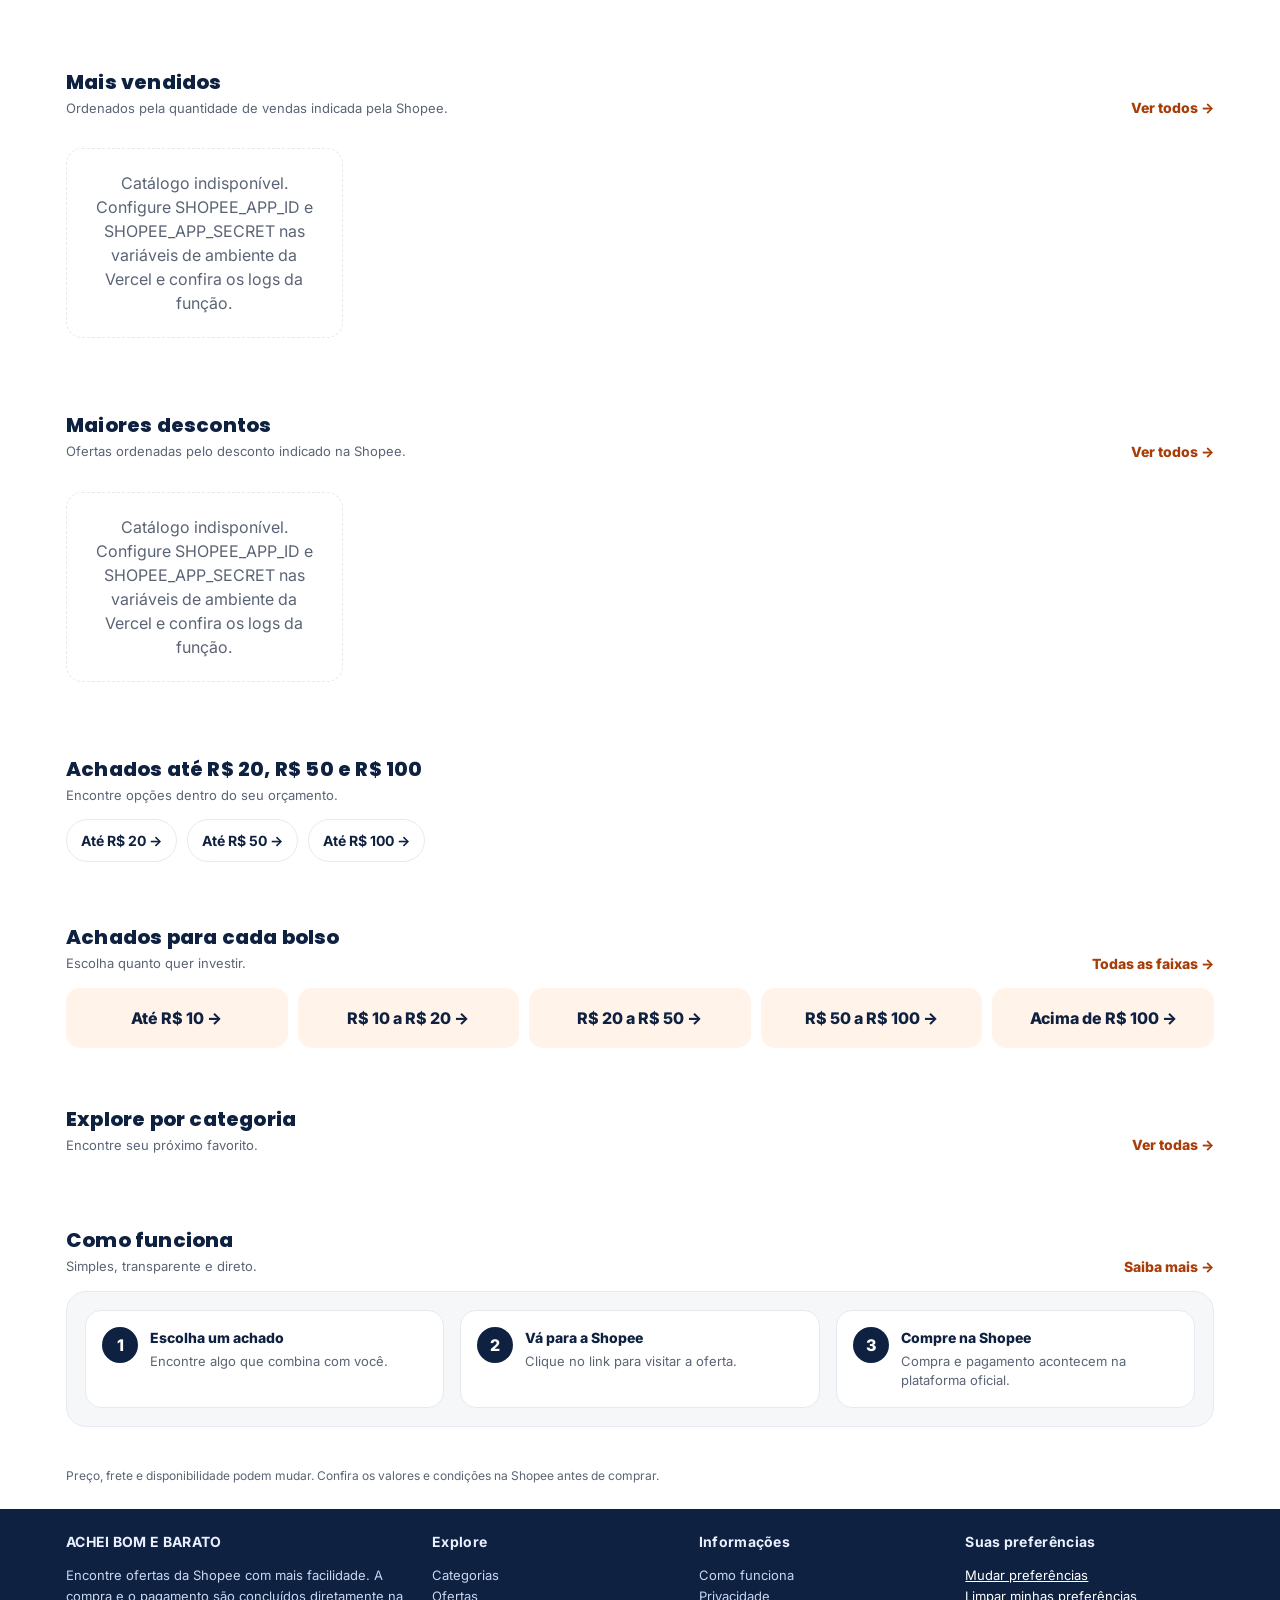
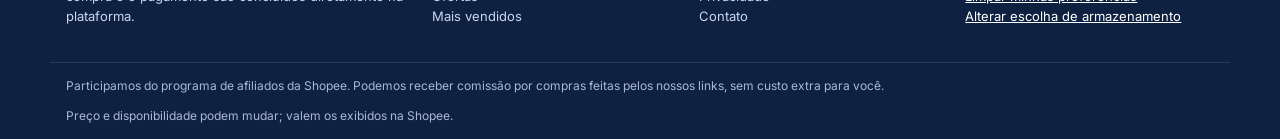
==== commit e6668ceb: "Refresh Shopee trust messaging and cache policy" ====
--- a/index.html
+++ b/index.html
@@ -1 +1 @@
-<!doctype html><html lang="pt-BR"><head><meta charset="utf-8"><meta name="viewport" content="width=device-width, initial-scale=1"><title>Achados para o seu dia a dia | Achei Bom e Barato</title><meta name="description" content="Ofertas e achadinhos selecionados para descobrir na Shopee."><meta property="og:type" content="website"><meta property="og:title" content="Achados para o seu dia a dia | Achei Bom e Barato"><meta property="og:description" content="Ofertas e achadinhos selecionados para descobrir na Shopee."><meta name="twitter:card" content="summary"><meta name="twitter:title" content="Achados para o seu dia a dia | Achei Bom e Barato"><meta name="twitter:description" content="Ofertas e achadinhos selecionados para descobrir na Shopee."><link rel="stylesheet" href="style.css"></head><body data-page="index"><a class="skip" href="#conteudo">Pular para o conteúdo</a><div class="trust-bar"><span>● &nbsp; Você finaliza a compra no site oficial da Shopee • Compra protegida pela Shopee</span></div><header class="header"><div class="header-inner"><a class="brand" href="index.html" aria-label="Achei Bom e Barato - início"><img src="assets/logo.png" alt="Achei Bom e Barato"><span class="header-subtitle">Afiliado Shopee • Compre com segurança pela Shopee</span></a><div class="search-wrap"><form action="busca.html" method="get" role="search"><label class="skip" for="search">Buscar produtos</label><input id="search" name="q" type="search" placeholder="O que você está procurando?" autocomplete="off" aria-autocomplete="list" aria-controls="suggestions" aria-expanded="false"><button class="search-btn" type="submit">Buscar</button></form><div id="suggestions" class="suggestions" role="listbox"></div></div><div class="header-actions"><a class="icon-btn" href="busca.html?favoritos=1" aria-label="Ver favoritos">♡<span class="badge" id="fav-count">0</span></a></div></div><nav class="nav-row" aria-label="Navegação principal"><a href="index.html">Início</a><a href="categorias.html">Categorias</a><a href="ofertas.html">Ofertas</a><a href="mais-vendidos.html">Mais vendidos</a><a href="faixas-de-preco.html">Por preço</a><a href="como-funciona.html">Como funciona</a></nav></header><div class="affiliate-strip">Somos afiliados da Shopee. Podemos receber uma comissão pelas compras feitas pelos nossos links, sem custo extra para você. Não somos a loja oficial.</div><div class="demo-strip"><strong>Catálogo demonstrativo:</strong> produtos, preços, descontos, avaliações e vendas são fictícios; links de compra desativados.</div><main id="conteudo"><div class="hero"><div class="hero-grid"><div class="banner"><div class="banner-eyebrow">Uma boa descoberta começa aqui ✦</div><h1>Achados que fazem<br>sentido para você.</h1><p>Inspire-se, compare e encontre seus favoritos. A compra é sempre finalizada na Shopee.</p><div class="banner-cta"><a class="btn-primary" href="ofertas.html">Explorar ofertas →</a><a class="btn-light" href="categorias.html">Ver categorias</a></div></div><div class="side-cards"><div class="mini-card"><div class="ico">✦</div><div><h3>Achadinhos para o dia a dia</h3><p>Ideias para você, sua casa e muito mais.</p></div></div><div class="mini-card"><div class="ico">✓</div><div><h3>Compra na Shopee</h3><p>Confira as condições diretamente na plataforma.</p></div></div></div></div></div><div class="container"><section class="section"><div class="section-head"><div><h2>Recomendados para você</h2><p>Uma seleção de achados para conhecer.</p></div></div><div class="grid" id="recomendados"><div class="card skeleton"><div class="card-img"></div><div class="card-body"></div></div></div></section><section class="section"><div class="section-head"><div><h2>Continue de onde parou</h2><p>Seus produtos vistos recentemente.</p></div></div><div class="grid" id="continue"><div class="card skeleton"><div class="card-img"></div><div class="card-body"></div></div></div></section><section class="section"><div class="section-head"><div><h2>Quem viu isso também viu</h2><p>Mais produtos das categorias que você visitou.</p></div></div><div class="grid" id="relacionados"><div class="card skeleton"><div class="card-img"></div><div class="card-body"></div></div></div></section><section class="section"><div class="section-head"><div><h2>Mais vendidos</h2><p>Ordenados pelos dados informados.</p></div><a class="link" href="mais-vendidos.html">Ver todos →</a></div><div class="grid" id="vendidos"><div class="card skeleton"><div class="card-img"></div><div class="card-body"></div></div></div></section><section class="section"><div class="section-head"><div><h2>Maiores descontos</h2><p>Veja os descontos informados no catálogo.</p></div><a class="link" href="ofertas.html">Ver todos →</a></div><div class="grid" id="descontos"><div class="card skeleton"><div class="card-img"></div><div class="card-body"></div></div></div></section><section class="section"><div class="section-head"><div><h2>Achados até R$ 20, R$ 50 e R$ 100</h2><p>Encontre opções dentro do seu orçamento.</p></div></div><div class="chips"><a class="chip" href="busca.html?max=20">Até R$ 20 →</a><a class="chip" href="busca.html?max=50">Até R$ 50 →</a><a class="chip" href="busca.html?max=100">Até R$ 100 →</a></div></section><section class="section"><div class="section-head"><div><h2>Achados para cada bolso</h2><p>Escolha quanto quer investir.</p></div><a class="link" href="faixas-de-preco.html">Todas as faixas →</a></div><div class="price-links"><a class="price-tile" href="busca.html?max=10">Até R$ 10 →</a><a class="price-tile" href="busca.html?min=10&max=20">R$ 10 a R$ 20 →</a><a class="price-tile" href="busca.html?min=20&max=50">R$ 20 a R$ 50 →</a><a class="price-tile" href="busca.html?min=50&max=100">R$ 50 a R$ 100 →</a><a class="price-tile" href="busca.html?min=100">Acima de R$ 100 →</a></div></section><section class="section"><div class="section-head"><div><h2>Explore por categoria</h2><p>Encontre seu próximo favorito.</p></div><a class="link" href="categorias.html">Ver todas →</a></div><div id="cats" class="cat-grid"></div></section><section class="section"><div class="section-head"><div><h2>Como funciona</h2><p>Simples, transparente e direto.</p></div><a class="link" href="como-funciona.html">Saiba mais →</a></div><div class="how"><div class="step"><span class="step-num">1</span><div><h3>Escolha um achado</h3><p>Encontre algo que combina com você.</p></div></div><div class="step"><span class="step-num">2</span><div><h3>Vá para a Shopee</h3><p>Clique no link para visitar a oferta.</p></div></div><div class="step"><span class="step-num">3</span><div><h3>Compre na Shopee</h3><p>Compra e pagamento acontecem na plataforma oficial.</p></div></div></div></section><p class="info-text">Preço, frete e disponibilidade podem mudar. Confira os valores e condições na Shopee antes de comprar.</p></div></main><footer class="footer"><div class="footer-inner"><div><h4>ACHEI BOM E BARATO</h4><p>Uma maneira simples de descobrir achados. A compra acontece no site oficial da Shopee.</p></div><div><h4>Explore</h4><p><a href="categorias.html">Categorias</a><br><a href="ofertas.html">Ofertas</a><br><a href="mais-vendidos.html">Mais vendidos</a></p></div><div><h4>Informações</h4><p><a href="como-funciona.html">Como funciona</a><br><a href="privacidade.html">Privacidade</a><br><a href="contato.html">Contato</a></p></div><div><h4>Suas preferências</h4><p><button type="button" data-preferences>Mudar preferências</button><br><button type="button" data-clear>Limpar minhas preferências</button><br><button type="button" data-consent>Alterar escolha de armazenamento</button></p></div></div><div class="footer-bottom"><span>Somos afiliados da Shopee. Podemos receber uma comissão pelas compras feitas pelos nossos links, sem custo extra para você. Não somos a loja oficial.</span><span>Preço e disponibilidade podem mudar; valem os exibidos na Shopee.</span></div></footer><div id="cookie" class="lgpd" hidden><p>Com sua permissão, salvamos neste navegador preferências, favoritos e um cache temporário de produtos para melhorar sua experiência. Nenhum cadastro é necessário. <a class="cookie-link" href="privacidade.html">Saiba mais</a>.</p><div class="lgpd-actions"><button class="btn-decline" data-decline>Recusar</button><button class="btn-accept" data-accept>Aceitar</button></div></div><div id="modal" class="modal" hidden><div class="modal-backdrop" data-close></div><section class="modal-box" role="dialog" aria-modal="true" aria-labelledby="modal-title" tabindex="-1"><div class="modal-head"><h3 id="modal-title"></h3><button class="close" data-close aria-label="Fechar">×</button></div><div class="modal-body" id="modal-body"></div></section></div><script src="app.js" defer></script></body></html>+<!doctype html><html lang="pt-BR"><head><meta charset="utf-8"><meta name="viewport" content="width=device-width, initial-scale=1"><title>Achados para o seu dia a dia | Achei Bom e Barato</title><meta name="description" content="Descubra ofertas e produtos com dados consultados na Shopee."><meta property="og:type" content="website"><meta property="og:title" content="Achados para o seu dia a dia | Achei Bom e Barato"><meta property="og:description" content="Descubra ofertas e produtos com dados consultados na Shopee."><meta name="twitter:card" content="summary"><meta name="twitter:title" content="Achados para o seu dia a dia | Achei Bom e Barato"><meta name="twitter:description" content="Descubra ofertas e produtos com dados consultados na Shopee."><link rel="stylesheet" href="style.css"></head><body data-page="index"><a class="skip" href="#conteudo">Pular para o conteúdo</a><div class="trust-bar"><span>● &nbsp; Ofertas consultadas periodicamente na Shopee • Compra e pagamento na plataforma</span></div><header class="header"><div class="header-inner"><a class="brand" href="index.html" aria-label="Achei Bom e Barato - início"><img src="assets/logo.png" alt="Achei Bom e Barato"><span class="header-subtitle">Ofertas consultadas na Shopee • Checkout na plataforma</span></a><div class="search-wrap"><form action="busca.html" method="get" role="search"><label class="skip" for="search">Buscar produtos</label><input id="search" name="q" type="search" placeholder="O que você está procurando?" autocomplete="off" aria-autocomplete="list" aria-controls="suggestions" aria-expanded="false"><button class="search-btn" type="submit">Buscar</button></form><div id="suggestions" class="suggestions" role="listbox"></div></div><div class="header-actions"><a class="icon-btn" href="busca.html?favoritos=1" aria-label="Ver favoritos">♡<span class="badge" id="fav-count">0</span></a></div></div><nav class="nav-row" aria-label="Navegação principal"><a href="index.html">Início</a><a href="categorias.html">Categorias</a><a href="ofertas.html">Ofertas</a><a href="mais-vendidos.html">Mais vendidos</a><a href="faixas-de-preco.html">Por preço</a><a href="como-funciona.html">Como funciona</a></nav></header><div class="affiliate-strip">Participamos do programa de afiliados da Shopee. Podemos receber comissão por compras feitas pelos nossos links, sem custo extra para você.</div><div class="source-strip"><strong>Ofertas consultadas pela API da Shopee.</strong> Preços e disponibilidade podem mudar; confira as condições na página do produto.</div><main id="conteudo"><div class="hero"><div class="hero-grid"><div class="banner"><div class="banner-eyebrow">Uma boa descoberta começa aqui ✦</div><h1>Achados que fazem<br>sentido para você.</h1><p>Descubra ofertas, compare os detalhes e finalize sua compra diretamente na Shopee.</p><div class="banner-cta"><a class="btn-primary" href="ofertas.html">Explorar ofertas →</a><a class="btn-light" href="categorias.html">Ver categorias</a></div></div><div class="side-cards"><div class="mini-card"><div class="ico">✦</div><div><h3>Achadinhos para o dia a dia</h3><p>Ideias para você, sua casa e muito mais.</p></div></div><div class="mini-card"><div class="ico">✓</div><div><h3>Compra na Shopee</h3><p>Confira as condições diretamente na plataforma.</p></div></div></div></div></div><div class="container"><section class="section"><div class="section-head"><div><h2>Recomendados para você</h2><p>Uma seleção de achados para conhecer.</p></div></div><div class="grid" id="recomendados"><div class="card skeleton"><div class="card-img"></div><div class="card-body"></div></div></div></section><section class="section"><div class="section-head"><div><h2>Continue de onde parou</h2><p>Seus produtos vistos recentemente.</p></div></div><div class="grid" id="continue"><div class="card skeleton"><div class="card-img"></div><div class="card-body"></div></div></div></section><section class="section"><div class="section-head"><div><h2>Quem viu isso também viu</h2><p>Mais produtos das categorias que você visitou.</p></div></div><div class="grid" id="relacionados"><div class="card skeleton"><div class="card-img"></div><div class="card-body"></div></div></div></section><section class="section"><div class="section-head"><div><h2>Mais vendidos</h2><p>Ordenados pela quantidade de vendas indicada pela Shopee.</p></div><a class="link" href="mais-vendidos.html">Ver todos →</a></div><div class="grid" id="vendidos"><div class="card skeleton"><div class="card-img"></div><div class="card-body"></div></div></div></section><section class="section"><div class="section-head"><div><h2>Maiores descontos</h2><p>Ofertas ordenadas pelo desconto indicado na Shopee.</p></div><a class="link" href="ofertas.html">Ver todos →</a></div><div class="grid" id="descontos"><div class="card skeleton"><div class="card-img"></div><div class="card-body"></div></div></div></section><section class="section"><div class="section-head"><div><h2>Achados até R$ 20, R$ 50 e R$ 100</h2><p>Encontre opções dentro do seu orçamento.</p></div></div><div class="chips"><a class="chip" href="busca.html?max=20">Até R$ 20 →</a><a class="chip" href="busca.html?max=50">Até R$ 50 →</a><a class="chip" href="busca.html?max=100">Até R$ 100 →</a></div></section><section class="section"><div class="section-head"><div><h2>Achados para cada bolso</h2><p>Escolha quanto quer investir.</p></div><a class="link" href="faixas-de-preco.html">Todas as faixas →</a></div><div class="price-links"><a class="price-tile" href="busca.html?max=10">Até R$ 10 →</a><a class="price-tile" href="busca.html?min=10&max=20">R$ 10 a R$ 20 →</a><a class="price-tile" href="busca.html?min=20&max=50">R$ 20 a R$ 50 →</a><a class="price-tile" href="busca.html?min=50&max=100">R$ 50 a R$ 100 →</a><a class="price-tile" href="busca.html?min=100">Acima de R$ 100 →</a></div></section><section class="section"><div class="section-head"><div><h2>Explore por categoria</h2><p>Encontre seu próximo favorito.</p></div><a class="link" href="categorias.html">Ver todas →</a></div><div id="cats" class="cat-grid"></div></section><section class="section"><div class="section-head"><div><h2>Como funciona</h2><p>Simples, transparente e direto.</p></div><a class="link" href="como-funciona.html">Saiba mais →</a></div><div class="how"><div class="step"><span class="step-num">1</span><div><h3>Escolha um achado</h3><p>Encontre algo que combina com você.</p></div></div><div class="step"><span class="step-num">2</span><div><h3>Vá para a Shopee</h3><p>Clique no link para visitar a oferta.</p></div></div><div class="step"><span class="step-num">3</span><div><h3>Compre na Shopee</h3><p>Compra e pagamento acontecem na plataforma oficial.</p></div></div></div></section><p class="info-text">Preço, frete e disponibilidade podem mudar. Confira os valores e condições na Shopee antes de comprar.</p></div></main><footer class="footer"><div class="footer-inner"><div><h4>ACHEI BOM E BARATO</h4><p>Encontre ofertas da Shopee com mais facilidade. A compra e o pagamento são concluídos diretamente na plataforma.</p></div><div><h4>Explore</h4><p><a href="categorias.html">Categorias</a><br><a href="ofertas.html">Ofertas</a><br><a href="mais-vendidos.html">Mais vendidos</a></p></div><div><h4>Informações</h4><p><a href="como-funciona.html">Como funciona</a><br><a href="privacidade.html">Privacidade</a><br><a href="contato.html">Contato</a></p></div><div><h4>Suas preferências</h4><p><button type="button" data-preferences>Mudar preferências</button><br><button type="button" data-clear>Limpar minhas preferências</button><br><button type="button" data-consent>Alterar escolha de armazenamento</button></p></div></div><div class="footer-bottom"><span>Participamos do programa de afiliados da Shopee. Podemos receber comissão por compras feitas pelos nossos links, sem custo extra para você.</span><span>Preço e disponibilidade podem mudar; valem os exibidos na Shopee.</span></div></footer><div id="cookie" class="lgpd" hidden><p>Com sua permissão, salvamos preferências, favoritos e um cache temporário das ofertas por até 1 minuto para reduzir consultas à API. Nenhum cadastro é necessário. <a class="cookie-link" href="privacidade.html">Saiba mais</a>.</p><div class="lgpd-actions"><button class="btn-decline" data-decline>Recusar</button><button class="btn-accept" data-accept>Aceitar</button></div></div><div id="modal" class="modal" hidden><div class="modal-backdrop" data-close></div><section class="modal-box" role="dialog" aria-modal="true" aria-labelledby="modal-title" tabindex="-1"><div class="modal-head"><h3 id="modal-title"></h3><button class="close" data-close aria-label="Fechar">×</button></div><div class="modal-body" id="modal-body"></div></section></div><script src="app.js" defer></script></body></html>
--- a/style.css
+++ b/style.css
@@ -300,7 +300,7 @@
   .price{font-size:16px}
 }
 /* Ajustes do catálogo e estados acessíveis */
-[hidden]{display:none!important}.skip{position:absolute;top:-100px;left:10px;background:#fff;padding:12px;z-index:100}.skip:focus{top:10px}.header-inner{grid-template-columns:300px minmax(200px,1fr) auto}.brand img{height:auto;width:230px}.brand-text small{display:block;font-size:10px;line-height:1.25}.brand-text strong{font-size:12px}.brand-text{position:absolute;left:-9999px}.header-subtitle{font-size:11px;color:#39455a;line-height:1.25}.brand{display:block}.affiliate-strip{background:#f5f7f9;border-bottom:1px solid #e6eaf0;text-align:center;font-size:12px;color:#34405a;padding:7px 15px}.demo-strip{background:#fff2e9;color:#72330f;padding:9px;text-align:center;font-size:13px}.nav-row{max-width:1180px;margin:auto;padding:0 16px 10px;display:flex;gap:18px;flex-wrap:wrap;font-weight:700;font-size:13px}.nav-row a:hover{text-decoration:underline}.page-title{font-family:Poppins,sans-serif;font-size:28px;margin:12px 0 6px}.page-intro{color:#5b6475;margin:0 0 20px}.section{padding:28px 0}.banner{padding:38px}.banner h1{font-size:40px}.banner-eyebrow{text-transform:uppercase;font-size:12px;letter-spacing:.12em;font-weight:800;margin-bottom:14px}.card-img img{object-fit:cover}.example-label{font-size:11px;font-weight:700;color:#765023}.btn-shop[aria-disabled=true]{background:#eceff3;color:#596577;cursor:not-allowed}.btn-shop[aria-disabled=true]:hover{background:#eceff3}.modal-box{max-height:90vh;overflow:auto}.compact-list{display:grid;gap:8px}.compact-product{display:flex;gap:10px;align-items:center;border:1px solid #e6eaf0;border-radius:10px;padding:8px}.compact-product img{width:60px;height:60px;border-radius:8px}.compact-product div{flex:1}.compact-product p{margin:0;font-size:13px}.footer button{color:#fff;background:none;border:0;text-decoration:underline;cursor:pointer;padding:0}.price-links{display:grid;grid-template-columns:repeat(5,1fr);gap:10px}.price-tile{background:#fff3ea;padding:18px;border-radius:14px;text-align:center;font-weight:800}.skeleton .card-body{height:145px;background:linear-gradient(90deg,#fff,#f0f1f4,#fff);background-size:200%;animation:shimmer 1.4s infinite}.filter-close{display:none}.form label{font-weight:700;font-size:14px}.form input,.form textarea{width:100%}.prose{padding-bottom:32px}.notice a{text-decoration:underline}.filters .panel{max-height:calc(100vh - 120px);overflow:auto}.info-text{font-size:12px;color:#5b6475}.filters .check label{display:inline;margin:0}.filters .check input{width:auto}.toolbar label{font-size:14px}.btn-shop{font-size:13px}.badge-desconto{background:#176e38}.fretegratis,.economia{color:#176e38}.link{color:#a83d08}.stars{color:#a86a00}.cookie-link{color:#91380d;text-decoration:underline}.close{font-size:20px}.modal-box:focus{outline:none}.modal footer{padding-top:10px}.btn-accept{background:#b74409}.modal-body p{color:#4e5b6b}.sug-item{display:block;width:100%;text-align:left;background:#fff;border:0}.trust-bar{font-size:12px}
+[hidden]{display:none!important}.skip{position:absolute;top:-100px;left:10px;background:#fff;padding:12px;z-index:100}.skip:focus{top:10px}.header-inner{grid-template-columns:300px minmax(200px,1fr) auto}.brand img{height:auto;width:230px}.brand-text small{display:block;font-size:10px;line-height:1.25}.brand-text strong{font-size:12px}.brand-text{position:absolute;left:-9999px}.header-subtitle{font-size:11px;color:#39455a;line-height:1.25}.brand{display:block}.affiliate-strip{background:#f5f7f9;border-bottom:1px solid #e6eaf0;text-align:center;font-size:12px;color:#34405a;padding:7px 15px}.source-strip{background:#eff7f1;color:#294a35;padding:10px 16px;text-align:center;font-size:13px;border-bottom:1px solid #dcebe0}.nav-row{max-width:1180px;margin:auto;padding:0 16px 10px;display:flex;gap:18px;flex-wrap:wrap;font-weight:700;font-size:13px}.nav-row a:hover{text-decoration:underline}.page-title{font-family:Poppins,sans-serif;font-size:28px;margin:12px 0 6px}.page-intro{color:#5b6475;margin:0 0 20px}.section{padding:28px 0}.banner{padding:38px}.banner h1{font-size:40px}.banner-eyebrow{text-transform:uppercase;font-size:12px;letter-spacing:.12em;font-weight:800;margin-bottom:14px}.card-img img{object-fit:cover}.btn-shop[aria-disabled=true]{background:#eceff3;color:#596577;cursor:not-allowed}.btn-shop[aria-disabled=true]:hover{background:#eceff3}.modal-box{max-height:90vh;overflow:auto}.compact-list{display:grid;gap:8px}.compact-product{display:flex;gap:10px;align-items:center;border:1px solid #e6eaf0;border-radius:10px;padding:8px}.compact-product img{width:60px;height:60px;border-radius:8px}.compact-product div{flex:1}.compact-product p{margin:0;font-size:13px}.footer button{color:#fff;background:none;border:0;text-decoration:underline;cursor:pointer;padding:0}.price-links{display:grid;grid-template-columns:repeat(5,1fr);gap:10px}.price-tile{background:#fff3ea;padding:18px;border-radius:14px;text-align:center;font-weight:800}.skeleton .card-body{height:145px;background:linear-gradient(90deg,#fff,#f0f1f4,#fff);background-size:200%;animation:shimmer 1.4s infinite}.filter-close{display:none}.form label{font-weight:700;font-size:14px}.form input,.form textarea{width:100%}.prose{padding-bottom:32px}.notice a{text-decoration:underline}.filters .panel{max-height:calc(100vh - 120px);overflow:auto}.info-text{font-size:12px;color:#5b6475}.filters .check label{display:inline;margin:0}.filters .check input{width:auto}.toolbar label{font-size:14px}.btn-shop{font-size:13px}.badge-desconto{background:#176e38}.fretegratis,.economia{color:#176e38}.link{color:#a83d08}.stars{color:#a86a00}.cookie-link{color:#91380d;text-decoration:underline}.close{font-size:20px}.modal-box:focus{outline:none}.modal footer{padding-top:10px}.btn-accept{background:#b74409}.modal-body p{color:#4e5b6b}.sug-item{display:block;width:100%;text-align:left;background:#fff;border:0}.trust-bar{font-size:12px}
 @media(max-width:960px){.header-inner{grid-template-columns:1fr auto}.brand img{width:190px}.nav-row{overflow:auto;flex-wrap:nowrap;white-space:nowrap;padding-bottom:10px}.filters.open .panel{max-height:none}.filter-close{display:block;float:right}.price-links{grid-template-columns:repeat(2,1fr)}.banner h1{font-size:31px}}
 @media(max-width:560px){.brand img{width:155px}.header-subtitle{font-size:10px}.banner{padding:26px}.banner h1{font-size:28px}.card-actions{flex-wrap:wrap}.btn-shop{min-width:100px}.modal-box{margin:4vh 12px}.trust-bar .dot{display:none}}
 :root{--laranja:#b9470b;--laranja-esc:#91370a}.banner{color:#102140}.banner h1{text-shadow:none}.banner p{color:#102140}.btn-shop{background:#b9470b}.search-wrap button.search-btn{background:#b9470b}.badge{background:#b9470b}
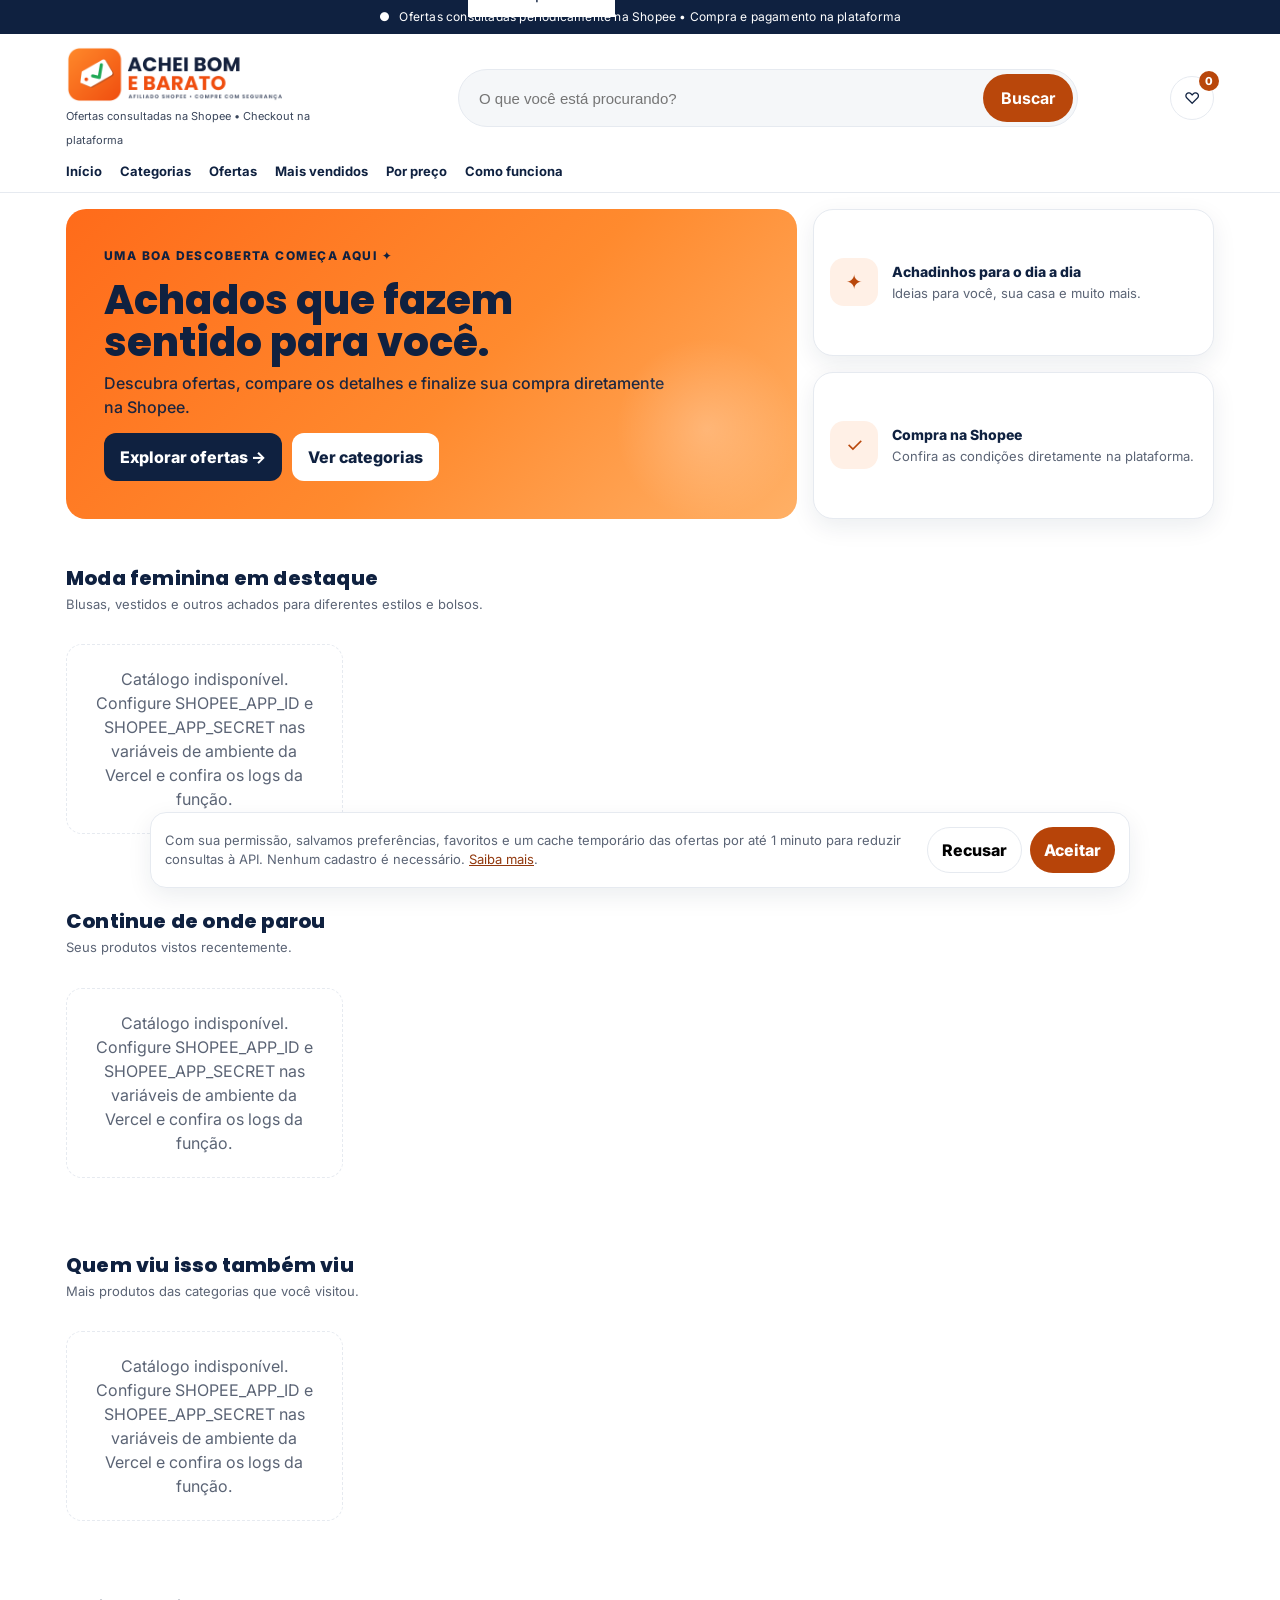
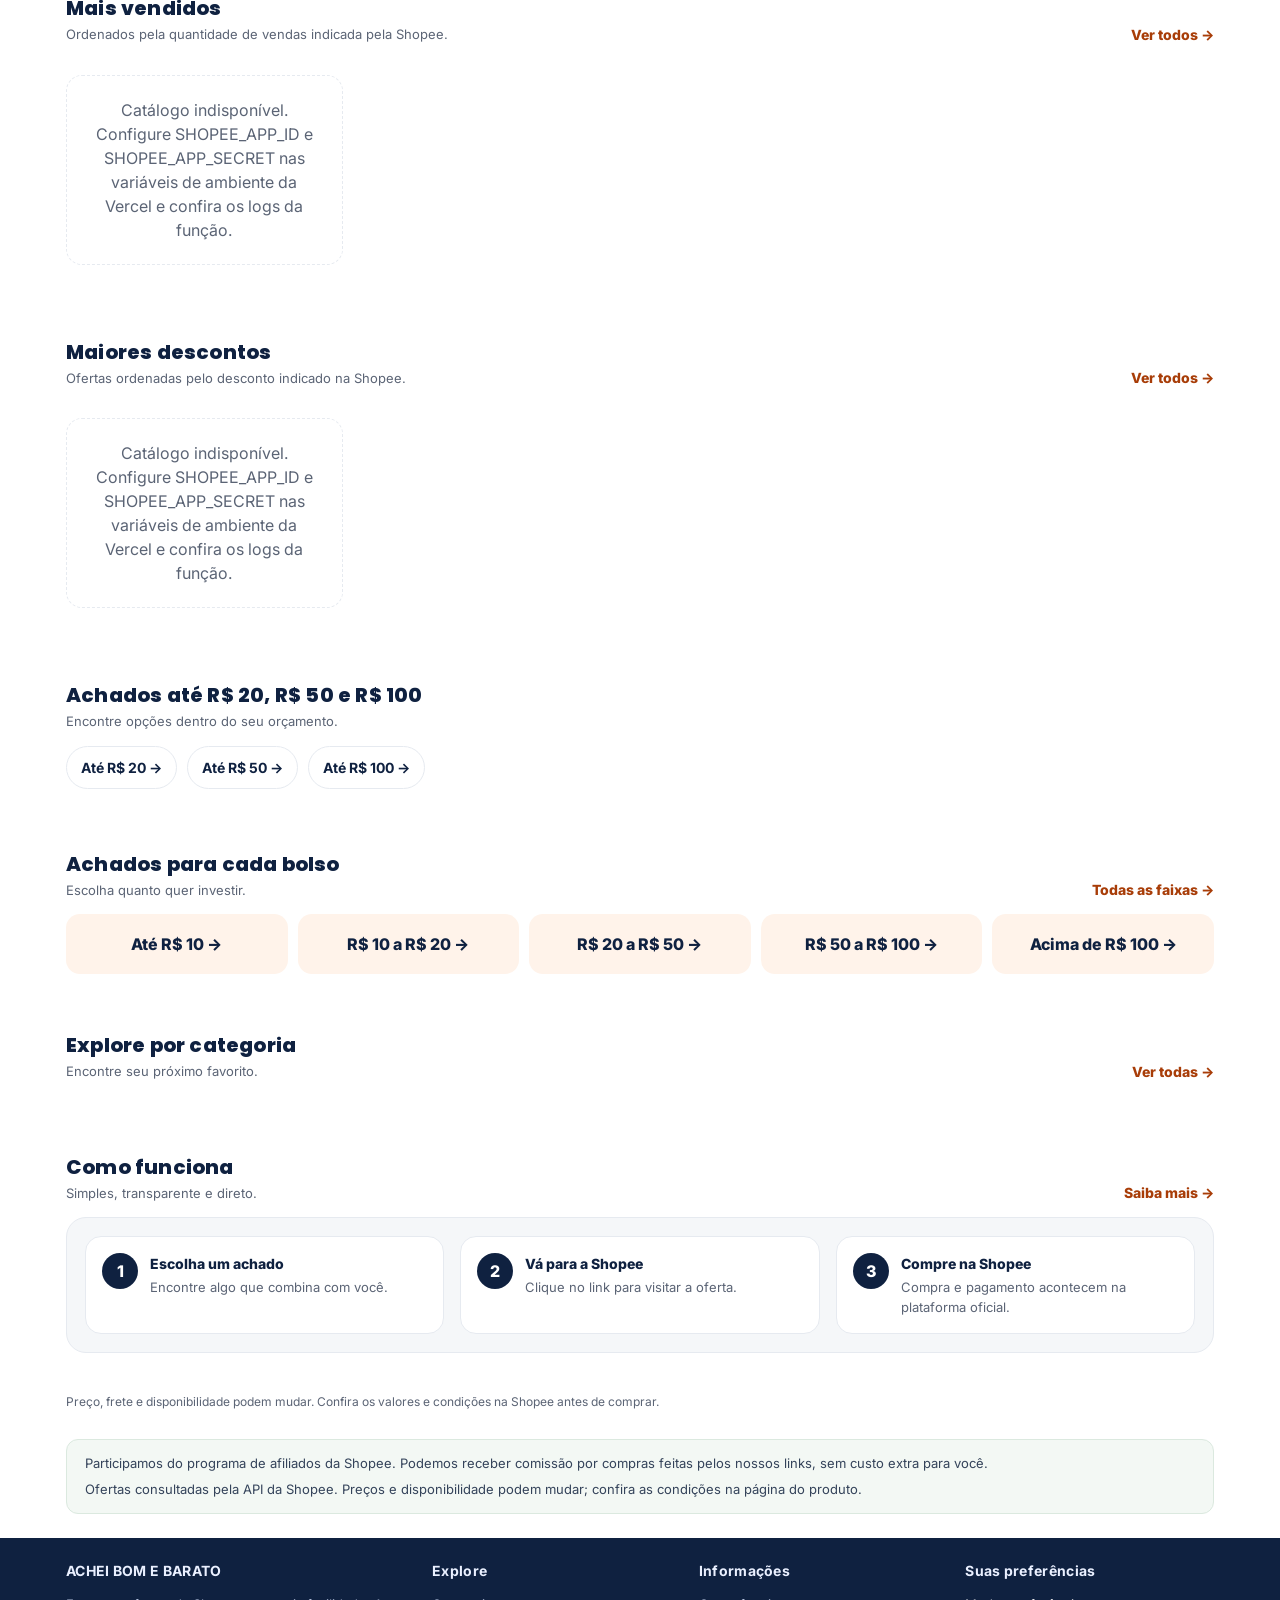
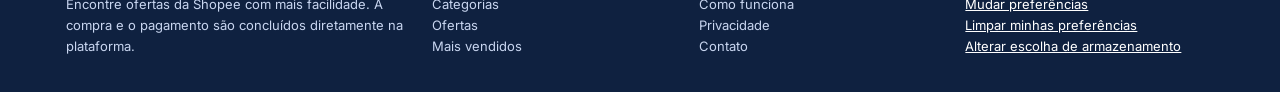
==== commit 957d36fc: "Expand Shopee catalog and move disclosures" ====
--- a/index.html
+++ b/index.html
@@ -1 +1 @@
-<!doctype html><html lang="pt-BR"><head><meta charset="utf-8"><meta name="viewport" content="width=device-width, initial-scale=1"><title>Achados para o seu dia a dia | Achei Bom e Barato</title><meta name="description" content="Descubra ofertas e produtos com dados consultados na Shopee."><meta property="og:type" content="website"><meta property="og:title" content="Achados para o seu dia a dia | Achei Bom e Barato"><meta property="og:description" content="Descubra ofertas e produtos com dados consultados na Shopee."><meta name="twitter:card" content="summary"><meta name="twitter:title" content="Achados para o seu dia a dia | Achei Bom e Barato"><meta name="twitter:description" content="Descubra ofertas e produtos com dados consultados na Shopee."><link rel="stylesheet" href="style.css"></head><body data-page="index"><a class="skip" href="#conteudo">Pular para o conteúdo</a><div class="trust-bar"><span>● &nbsp; Ofertas consultadas periodicamente na Shopee • Compra e pagamento na plataforma</span></div><header class="header"><div class="header-inner"><a class="brand" href="index.html" aria-label="Achei Bom e Barato - início"><img src="assets/logo.png" alt="Achei Bom e Barato"><span class="header-subtitle">Ofertas consultadas na Shopee • Checkout na plataforma</span></a><div class="search-wrap"><form action="busca.html" method="get" role="search"><label class="skip" for="search">Buscar produtos</label><input id="search" name="q" type="search" placeholder="O que você está procurando?" autocomplete="off" aria-autocomplete="list" aria-controls="suggestions" aria-expanded="false"><button class="search-btn" type="submit">Buscar</button></form><div id="suggestions" class="suggestions" role="listbox"></div></div><div class="header-actions"><a class="icon-btn" href="busca.html?favoritos=1" aria-label="Ver favoritos">♡<span class="badge" id="fav-count">0</span></a></div></div><nav class="nav-row" aria-label="Navegação principal"><a href="index.html">Início</a><a href="categorias.html">Categorias</a><a href="ofertas.html">Ofertas</a><a href="mais-vendidos.html">Mais vendidos</a><a href="faixas-de-preco.html">Por preço</a><a href="como-funciona.html">Como funciona</a></nav></header><div class="affiliate-strip">Participamos do programa de afiliados da Shopee. Podemos receber comissão por compras feitas pelos nossos links, sem custo extra para você.</div><div class="source-strip"><strong>Ofertas consultadas pela API da Shopee.</strong> Preços e disponibilidade podem mudar; confira as condições na página do produto.</div><main id="conteudo"><div class="hero"><div class="hero-grid"><div class="banner"><div class="banner-eyebrow">Uma boa descoberta começa aqui ✦</div><h1>Achados que fazem<br>sentido para você.</h1><p>Descubra ofertas, compare os detalhes e finalize sua compra diretamente na Shopee.</p><div class="banner-cta"><a class="btn-primary" href="ofertas.html">Explorar ofertas →</a><a class="btn-light" href="categorias.html">Ver categorias</a></div></div><div class="side-cards"><div class="mini-card"><div class="ico">✦</div><div><h3>Achadinhos para o dia a dia</h3><p>Ideias para você, sua casa e muito mais.</p></div></div><div class="mini-card"><div class="ico">✓</div><div><h3>Compra na Shopee</h3><p>Confira as condições diretamente na plataforma.</p></div></div></div></div></div><div class="container"><section class="section"><div class="section-head"><div><h2>Recomendados para você</h2><p>Uma seleção de achados para conhecer.</p></div></div><div class="grid" id="recomendados"><div class="card skeleton"><div class="card-img"></div><div class="card-body"></div></div></div></section><section class="section"><div class="section-head"><div><h2>Continue de onde parou</h2><p>Seus produtos vistos recentemente.</p></div></div><div class="grid" id="continue"><div class="card skeleton"><div class="card-img"></div><div class="card-body"></div></div></div></section><section class="section"><div class="section-head"><div><h2>Quem viu isso também viu</h2><p>Mais produtos das categorias que você visitou.</p></div></div><div class="grid" id="relacionados"><div class="card skeleton"><div class="card-img"></div><div class="card-body"></div></div></div></section><section class="section"><div class="section-head"><div><h2>Mais vendidos</h2><p>Ordenados pela quantidade de vendas indicada pela Shopee.</p></div><a class="link" href="mais-vendidos.html">Ver todos →</a></div><div class="grid" id="vendidos"><div class="card skeleton"><div class="card-img"></div><div class="card-body"></div></div></div></section><section class="section"><div class="section-head"><div><h2>Maiores descontos</h2><p>Ofertas ordenadas pelo desconto indicado na Shopee.</p></div><a class="link" href="ofertas.html">Ver todos →</a></div><div class="grid" id="descontos"><div class="card skeleton"><div class="card-img"></div><div class="card-body"></div></div></div></section><section class="section"><div class="section-head"><div><h2>Achados até R$ 20, R$ 50 e R$ 100</h2><p>Encontre opções dentro do seu orçamento.</p></div></div><div class="chips"><a class="chip" href="busca.html?max=20">Até R$ 20 →</a><a class="chip" href="busca.html?max=50">Até R$ 50 →</a><a class="chip" href="busca.html?max=100">Até R$ 100 →</a></div></section><section class="section"><div class="section-head"><div><h2>Achados para cada bolso</h2><p>Escolha quanto quer investir.</p></div><a class="link" href="faixas-de-preco.html">Todas as faixas →</a></div><div class="price-links"><a class="price-tile" href="busca.html?max=10">Até R$ 10 →</a><a class="price-tile" href="busca.html?min=10&max=20">R$ 10 a R$ 20 →</a><a class="price-tile" href="busca.html?min=20&max=50">R$ 20 a R$ 50 →</a><a class="price-tile" href="busca.html?min=50&max=100">R$ 50 a R$ 100 →</a><a class="price-tile" href="busca.html?min=100">Acima de R$ 100 →</a></div></section><section class="section"><div class="section-head"><div><h2>Explore por categoria</h2><p>Encontre seu próximo favorito.</p></div><a class="link" href="categorias.html">Ver todas →</a></div><div id="cats" class="cat-grid"></div></section><section class="section"><div class="section-head"><div><h2>Como funciona</h2><p>Simples, transparente e direto.</p></div><a class="link" href="como-funciona.html">Saiba mais →</a></div><div class="how"><div class="step"><span class="step-num">1</span><div><h3>Escolha um achado</h3><p>Encontre algo que combina com você.</p></div></div><div class="step"><span class="step-num">2</span><div><h3>Vá para a Shopee</h3><p>Clique no link para visitar a oferta.</p></div></div><div class="step"><span class="step-num">3</span><div><h3>Compre na Shopee</h3><p>Compra e pagamento acontecem na plataforma oficial.</p></div></div></div></section><p class="info-text">Preço, frete e disponibilidade podem mudar. Confira os valores e condições na Shopee antes de comprar.</p></div></main><footer class="footer"><div class="footer-inner"><div><h4>ACHEI BOM E BARATO</h4><p>Encontre ofertas da Shopee com mais facilidade. A compra e o pagamento são concluídos diretamente na plataforma.</p></div><div><h4>Explore</h4><p><a href="categorias.html">Categorias</a><br><a href="ofertas.html">Ofertas</a><br><a href="mais-vendidos.html">Mais vendidos</a></p></div><div><h4>Informações</h4><p><a href="como-funciona.html">Como funciona</a><br><a href="privacidade.html">Privacidade</a><br><a href="contato.html">Contato</a></p></div><div><h4>Suas preferências</h4><p><button type="button" data-preferences>Mudar preferências</button><br><button type="button" data-clear>Limpar minhas preferências</button><br><button type="button" data-consent>Alterar escolha de armazenamento</button></p></div></div><div class="footer-bottom"><span>Participamos do programa de afiliados da Shopee. Podemos receber comissão por compras feitas pelos nossos links, sem custo extra para você.</span><span>Preço e disponibilidade podem mudar; valem os exibidos na Shopee.</span></div></footer><div id="cookie" class="lgpd" hidden><p>Com sua permissão, salvamos preferências, favoritos e um cache temporário das ofertas por até 1 minuto para reduzir consultas à API. Nenhum cadastro é necessário. <a class="cookie-link" href="privacidade.html">Saiba mais</a>.</p><div class="lgpd-actions"><button class="btn-decline" data-decline>Recusar</button><button class="btn-accept" data-accept>Aceitar</button></div></div><div id="modal" class="modal" hidden><div class="modal-backdrop" data-close></div><section class="modal-box" role="dialog" aria-modal="true" aria-labelledby="modal-title" tabindex="-1"><div class="modal-head"><h3 id="modal-title"></h3><button class="close" data-close aria-label="Fechar">×</button></div><div class="modal-body" id="modal-body"></div></section></div><script src="app.js" defer></script></body></html>+<!doctype html><html lang="pt-BR"><head><meta charset="utf-8"><meta name="viewport" content="width=device-width, initial-scale=1"><title>Achados para o seu dia a dia | Achei Bom e Barato</title><meta name="description" content="Descubra ofertas e produtos com dados consultados na Shopee."><meta property="og:type" content="website"><meta property="og:title" content="Achados para o seu dia a dia | Achei Bom e Barato"><meta property="og:description" content="Descubra ofertas e produtos com dados consultados na Shopee."><meta name="twitter:card" content="summary"><meta name="twitter:title" content="Achados para o seu dia a dia | Achei Bom e Barato"><meta name="twitter:description" content="Descubra ofertas e produtos com dados consultados na Shopee."><link rel="stylesheet" href="style.css"></head><body data-page="index"><a class="skip" href="#conteudo">Pular para o conteúdo</a><div class="trust-bar"><span>● &nbsp; Ofertas consultadas periodicamente na Shopee • Compra e pagamento na plataforma</span></div><header class="header"><div class="header-inner"><a class="brand" href="index.html" aria-label="Achei Bom e Barato - início"><img src="assets/logo.png" alt="Achei Bom e Barato"><span class="header-subtitle">Ofertas consultadas na Shopee • Checkout na plataforma</span></a><div class="search-wrap"><form action="busca.html" method="get" role="search"><label class="skip" for="search">Buscar produtos</label><input id="search" name="q" type="search" placeholder="O que você está procurando?" autocomplete="off" aria-autocomplete="list" aria-controls="suggestions" aria-expanded="false"><button class="search-btn" type="submit">Buscar</button></form><div id="suggestions" class="suggestions" role="listbox"></div></div><div class="header-actions"><a class="icon-btn" href="busca.html?favoritos=1" aria-label="Ver favoritos">♡<span class="badge" id="fav-count">0</span></a></div></div><nav class="nav-row" aria-label="Navegação principal"><a href="index.html">Início</a><a href="categorias.html">Categorias</a><a href="ofertas.html">Ofertas</a><a href="mais-vendidos.html">Mais vendidos</a><a href="faixas-de-preco.html">Por preço</a><a href="como-funciona.html">Como funciona</a></nav></header><main id="conteudo"><div class="hero"><div class="hero-grid"><div class="banner"><div class="banner-eyebrow">Uma boa descoberta começa aqui ✦</div><h1>Achados que fazem<br>sentido para você.</h1><p>Descubra ofertas, compare os detalhes e finalize sua compra diretamente na Shopee.</p><div class="banner-cta"><a class="btn-primary" href="ofertas.html">Explorar ofertas →</a><a class="btn-light" href="categorias.html">Ver categorias</a></div></div><div class="side-cards"><div class="mini-card"><div class="ico">✦</div><div><h3>Achadinhos para o dia a dia</h3><p>Ideias para você, sua casa e muito mais.</p></div></div><div class="mini-card"><div class="ico">✓</div><div><h3>Compra na Shopee</h3><p>Confira as condições diretamente na plataforma.</p></div></div></div></div></div><div class="container"><section class="section"><div class="section-head"><div><h2>Moda feminina em destaque</h2><p>Blusas, vestidos e outros achados para diferentes estilos e bolsos.</p></div></div><div class="grid" id="recomendados"><div class="card skeleton"><div class="card-img"></div><div class="card-body"></div></div></div></section><section class="section"><div class="section-head"><div><h2>Continue de onde parou</h2><p>Seus produtos vistos recentemente.</p></div></div><div class="grid" id="continue"><div class="card skeleton"><div class="card-img"></div><div class="card-body"></div></div></div></section><section class="section"><div class="section-head"><div><h2>Quem viu isso também viu</h2><p>Mais produtos das categorias que você visitou.</p></div></div><div class="grid" id="relacionados"><div class="card skeleton"><div class="card-img"></div><div class="card-body"></div></div></div></section><section class="section"><div class="section-head"><div><h2>Mais vendidos</h2><p>Ordenados pela quantidade de vendas indicada pela Shopee.</p></div><a class="link" href="mais-vendidos.html">Ver todos →</a></div><div class="grid" id="vendidos"><div class="card skeleton"><div class="card-img"></div><div class="card-body"></div></div></div></section><section class="section"><div class="section-head"><div><h2>Maiores descontos</h2><p>Ofertas ordenadas pelo desconto indicado na Shopee.</p></div><a class="link" href="ofertas.html">Ver todos →</a></div><div class="grid" id="descontos"><div class="card skeleton"><div class="card-img"></div><div class="card-body"></div></div></div></section><section class="section"><div class="section-head"><div><h2>Achados até R$ 20, R$ 50 e R$ 100</h2><p>Encontre opções dentro do seu orçamento.</p></div></div><div class="chips"><a class="chip" href="busca.html?max=20">Até R$ 20 →</a><a class="chip" href="busca.html?max=50">Até R$ 50 →</a><a class="chip" href="busca.html?max=100">Até R$ 100 →</a></div></section><section class="section"><div class="section-head"><div><h2>Achados para cada bolso</h2><p>Escolha quanto quer investir.</p></div><a class="link" href="faixas-de-preco.html">Todas as faixas →</a></div><div class="price-links"><a class="price-tile" href="busca.html?max=10">Até R$ 10 →</a><a class="price-tile" href="busca.html?min=10&max=20">R$ 10 a R$ 20 →</a><a class="price-tile" href="busca.html?min=20&max=50">R$ 20 a R$ 50 →</a><a class="price-tile" href="busca.html?min=50&max=100">R$ 50 a R$ 100 →</a><a class="price-tile" href="busca.html?min=100">Acima de R$ 100 →</a></div></section><section class="section"><div class="section-head"><div><h2>Explore por categoria</h2><p>Encontre seu próximo favorito.</p></div><a class="link" href="categorias.html">Ver todas →</a></div><div id="cats" class="cat-grid"></div></section><section class="section"><div class="section-head"><div><h2>Como funciona</h2><p>Simples, transparente e direto.</p></div><a class="link" href="como-funciona.html">Saiba mais →</a></div><div class="how"><div class="step"><span class="step-num">1</span><div><h3>Escolha um achado</h3><p>Encontre algo que combina com você.</p></div></div><div class="step"><span class="step-num">2</span><div><h3>Vá para a Shopee</h3><p>Clique no link para visitar a oferta.</p></div></div><div class="step"><span class="step-num">3</span><div><h3>Compre na Shopee</h3><p>Compra e pagamento acontecem na plataforma oficial.</p></div></div></div></section><p class="info-text">Preço, frete e disponibilidade podem mudar. Confira os valores e condições na Shopee antes de comprar.</p></div></main><section class="footer-notices" aria-label="Transparência e informações das ofertas"><p>Participamos do programa de afiliados da Shopee. Podemos receber comissão por compras feitas pelos nossos links, sem custo extra para você.</p><p>Ofertas consultadas pela API da Shopee. Preços e disponibilidade podem mudar; confira as condições na página do produto.</p></section><footer class="footer"><div class="footer-inner"><div><h4>ACHEI BOM E BARATO</h4><p>Encontre ofertas da Shopee com mais facilidade. A compra e o pagamento são concluídos diretamente na plataforma.</p></div><div><h4>Explore</h4><p><a href="categorias.html">Categorias</a><br><a href="ofertas.html">Ofertas</a><br><a href="mais-vendidos.html">Mais vendidos</a></p></div><div><h4>Informações</h4><p><a href="como-funciona.html">Como funciona</a><br><a href="privacidade.html">Privacidade</a><br><a href="contato.html">Contato</a></p></div><div><h4>Suas preferências</h4><p><button type="button" data-preferences>Mudar preferências</button><br><button type="button" data-clear>Limpar minhas preferências</button><br><button type="button" data-consent>Alterar escolha de armazenamento</button></p></div></div></footer><div id="cookie" class="lgpd" hidden><p>Com sua permissão, salvamos preferências, favoritos e um cache temporário das ofertas por até 1 minuto para reduzir consultas à API. Nenhum cadastro é necessário. <a class="cookie-link" href="privacidade.html">Saiba mais</a>.</p><div class="lgpd-actions"><button class="btn-decline" data-decline>Recusar</button><button class="btn-accept" data-accept>Aceitar</button></div></div><div id="modal" class="modal" hidden><div class="modal-backdrop" data-close></div><section class="modal-box" role="dialog" aria-modal="true" aria-labelledby="modal-title" tabindex="-1"><div class="modal-head"><h3 id="modal-title"></h3><button class="close" data-close aria-label="Fechar">×</button></div><div class="modal-body" id="modal-body"></div></section></div><script src="app.js" defer></script></body></html>
--- a/style.css
+++ b/style.css
@@ -300,7 +300,13 @@
   .price{font-size:16px}
 }
 /* Ajustes do catálogo e estados acessíveis */
-[hidden]{display:none!important}.skip{position:absolute;top:-100px;left:10px;background:#fff;padding:12px;z-index:100}.skip:focus{top:10px}.header-inner{grid-template-columns:300px minmax(200px,1fr) auto}.brand img{height:auto;width:230px}.brand-text small{display:block;font-size:10px;line-height:1.25}.brand-text strong{font-size:12px}.brand-text{position:absolute;left:-9999px}.header-subtitle{font-size:11px;color:#39455a;line-height:1.25}.brand{display:block}.affiliate-strip{background:#f5f7f9;border-bottom:1px solid #e6eaf0;text-align:center;font-size:12px;color:#34405a;padding:7px 15px}.source-strip{background:#eff7f1;color:#294a35;padding:10px 16px;text-align:center;font-size:13px;border-bottom:1px solid #dcebe0}.nav-row{max-width:1180px;margin:auto;padding:0 16px 10px;display:flex;gap:18px;flex-wrap:wrap;font-weight:700;font-size:13px}.nav-row a:hover{text-decoration:underline}.page-title{font-family:Poppins,sans-serif;font-size:28px;margin:12px 0 6px}.page-intro{color:#5b6475;margin:0 0 20px}.section{padding:28px 0}.banner{padding:38px}.banner h1{font-size:40px}.banner-eyebrow{text-transform:uppercase;font-size:12px;letter-spacing:.12em;font-weight:800;margin-bottom:14px}.card-img img{object-fit:cover}.btn-shop[aria-disabled=true]{background:#eceff3;color:#596577;cursor:not-allowed}.btn-shop[aria-disabled=true]:hover{background:#eceff3}.modal-box{max-height:90vh;overflow:auto}.compact-list{display:grid;gap:8px}.compact-product{display:flex;gap:10px;align-items:center;border:1px solid #e6eaf0;border-radius:10px;padding:8px}.compact-product img{width:60px;height:60px;border-radius:8px}.compact-product div{flex:1}.compact-product p{margin:0;font-size:13px}.footer button{color:#fff;background:none;border:0;text-decoration:underline;cursor:pointer;padding:0}.price-links{display:grid;grid-template-columns:repeat(5,1fr);gap:10px}.price-tile{background:#fff3ea;padding:18px;border-radius:14px;text-align:center;font-weight:800}.skeleton .card-body{height:145px;background:linear-gradient(90deg,#fff,#f0f1f4,#fff);background-size:200%;animation:shimmer 1.4s infinite}.filter-close{display:none}.form label{font-weight:700;font-size:14px}.form input,.form textarea{width:100%}.prose{padding-bottom:32px}.notice a{text-decoration:underline}.filters .panel{max-height:calc(100vh - 120px);overflow:auto}.info-text{font-size:12px;color:#5b6475}.filters .check label{display:inline;margin:0}.filters .check input{width:auto}.toolbar label{font-size:14px}.btn-shop{font-size:13px}.badge-desconto{background:#176e38}.fretegratis,.economia{color:#176e38}.link{color:#a83d08}.stars{color:#a86a00}.cookie-link{color:#91380d;text-decoration:underline}.close{font-size:20px}.modal-box:focus{outline:none}.modal footer{padding-top:10px}.btn-accept{background:#b74409}.modal-body p{color:#4e5b6b}.sug-item{display:block;width:100%;text-align:left;background:#fff;border:0}.trust-bar{font-size:12px}
+[hidden]{display:none!important}.skip{position:absolute;top:-100px;left:10px;background:#fff;padding:12px;z-index:100}.skip:focus{top:10px}.header-inner{grid-template-columns:300px minmax(200px,1fr) auto}.brand img{height:auto;width:230px}.brand-text small{display:block;font-size:10px;line-height:1.25}.brand-text strong{font-size:12px}.brand-text{position:absolute;left:-9999px}.header-subtitle{font-size:11px;color:#39455a;line-height:1.25}.brand{display:block}.nav-row{max-width:1180px;margin:auto;padding:0 16px 10px;display:flex;gap:18px;flex-wrap:wrap;font-weight:700;font-size:13px}.nav-row a:hover{text-decoration:underline}.page-title{font-family:Poppins,sans-serif;font-size:28px;margin:12px 0 6px}.page-intro{color:#5b6475;margin:0 0 20px}.section{padding:28px 0}.banner{padding:38px}.banner h1{font-size:40px}.banner-eyebrow{text-transform:uppercase;font-size:12px;letter-spacing:.12em;font-weight:800;margin-bottom:14px}.card-img img{object-fit:cover}.btn-shop[aria-disabled=true]{background:#eceff3;color:#596577;cursor:not-allowed}.btn-shop[aria-disabled=true]:hover{background:#eceff3}.modal-box{max-height:90vh;overflow:auto}.compact-list{display:grid;gap:8px}.compact-product{display:flex;gap:10px;align-items:center;border:1px solid #e6eaf0;border-radius:10px;padding:8px}.compact-product img{width:60px;height:60px;border-radius:8px}.compact-product div{flex:1}.compact-product p{margin:0;font-size:13px}.footer button{color:#fff;background:none;border:0;text-decoration:underline;cursor:pointer;padding:0}.price-links{display:grid;grid-template-columns:repeat(5,1fr);gap:10px}.price-tile{background:#fff3ea;padding:18px;border-radius:14px;text-align:center;font-weight:800}.skeleton .card-body{height:145px;background:linear-gradient(90deg,#fff,#f0f1f4,#fff);background-size:200%;animation:shimmer 1.4s infinite}.filter-close{display:none}.form label{font-weight:700;font-size:14px}.form input,.form textarea{width:100%}.prose{padding-bottom:32px}.notice a{text-decoration:underline}.filters .panel{max-height:calc(100vh - 120px);overflow:auto}.info-text{font-size:12px;color:#5b6475}.filters .check label{display:inline;margin:0}.filters .check input{width:auto}.toolbar label{font-size:14px}.btn-shop{font-size:13px}.badge-desconto{background:#176e38}.fretegratis,.economia{color:#176e38}.link{color:#a83d08}.stars{color:#a86a00}.cookie-link{color:#91380d;text-decoration:underline}.close{font-size:20px}.modal-box:focus{outline:none}.modal footer{padding-top:10px}.btn-accept{background:#b74409}.modal-body p{color:#4e5b6b}.sug-item{display:block;width:100%;text-align:left;background:#fff;border:0}.trust-bar{font-size:12px}
 @media(max-width:960px){.header-inner{grid-template-columns:1fr auto}.brand img{width:190px}.nav-row{overflow:auto;flex-wrap:nowrap;white-space:nowrap;padding-bottom:10px}.filters.open .panel{max-height:none}.filter-close{display:block;float:right}.price-links{grid-template-columns:repeat(2,1fr)}.banner h1{font-size:31px}}
 @media(max-width:560px){.brand img{width:155px}.header-subtitle{font-size:10px}.banner{padding:26px}.banner h1{font-size:28px}.card-actions{flex-wrap:wrap}.btn-shop{min-width:100px}.modal-box{margin:4vh 12px}.trust-bar .dot{display:none}}
 :root{--laranja:#b9470b;--laranja-esc:#91370a}.banner{color:#102140}.banner h1{text-shadow:none}.banner p{color:#102140}.btn-shop{background:#b9470b}.search-wrap button.search-btn{background:#b9470b}.badge{background:#b9470b}
+
+/* Avisos de transparência antes do rodapé */
+.footer-notices{max-width:1148px;margin:28px auto 0;padding:14px 18px;background:#f3f8f4;border:1px solid #dbe9df;border-radius:12px;color:#34435a;font-size:13px;line-height:1.5}
+.footer-notices p{margin:0}
+.footer-notices p+p{margin-top:6px}
+@media(max-width:560px){.footer-notices{margin:20px 12px 0;padding:12px;font-size:12px}}
